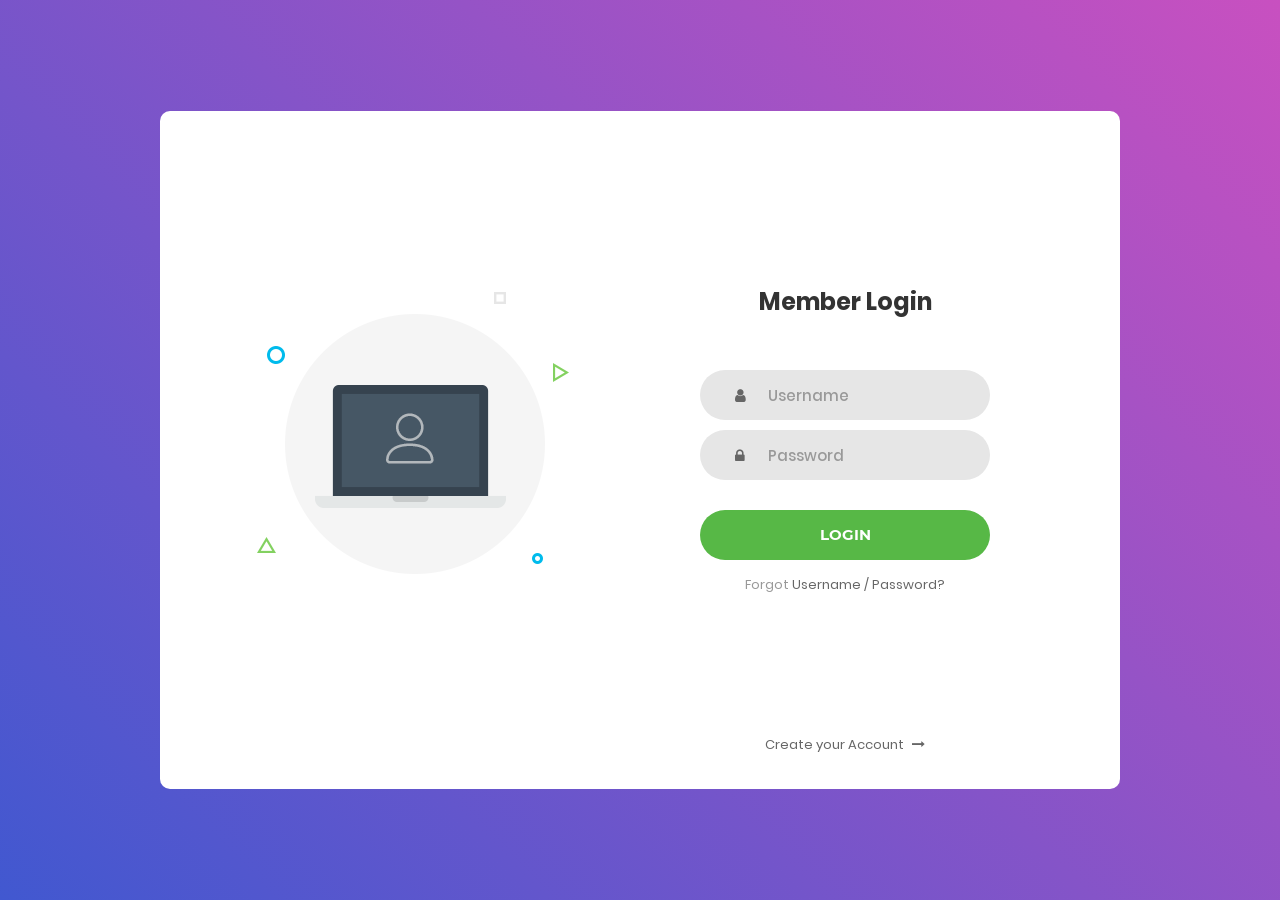
==== login/index.html @ 2779a402 "Update index.html" ====
<!DOCTYPE html>
<html lang="en">
<head>
	<title>Login V1</title>
	<meta charset="UTF-8">
	<meta name="viewport" content="width=device-width, initial-scale=1">
<!--===============================================================================================-->	
	<link rel="icon" type="image/png" href="images/icons/favicon.ico"/>
<!--===============================================================================================-->
	<link rel="stylesheet" type="text/css" href="vendor/bootstrap/css/bootstrap.min.css">
<!--===============================================================================================-->
	<link rel="stylesheet" type="text/css" href="fonts/font-awesome-4.7.0/css/font-awesome.min.css">
<!--===============================================================================================-->
	<link rel="stylesheet" type="text/css" href="vendor/animate/animate.css">
<!--===============================================================================================-->	
	<link rel="stylesheet" type="text/css" href="vendor/css-hamburgers/hamburgers.min.css">
<!--===============================================================================================-->
	<link rel="stylesheet" type="text/css" href="vendor/select2/select2.min.css">
<!--===============================================================================================-->
	<link rel="stylesheet" type="text/css" href="css/util.css">
	<link rel="stylesheet" type="text/css" href="css/main.css">
<!--===============================================================================================-->
</head>
<body>
	
	<div class="limiter">
		<div class="container-login100">
			<div class="wrap-login100">
				<div class="login100-pic js-tilt" data-tilt>
					<img src="images/img-01.png" alt="IMG">
				</div>

				<form class="login100-form validate-form">
					<span class="login100-form-title">
						Member Login
					</span>

					<div class="wrap-input100 validate-input" data-validate = "Username is required">
						<input class="input100" type="text" name="username" placeholder="Username">
						<span class="focus-input100"></span>
						<span class="symbol-input100">
							<i class="fa fa-user" aria-hidden="true"></i>
						</span>
					</div>

					<div class="wrap-input100 validate-input" data-validate = "Password is required">
						<input class="input100" type="password" name="pass" placeholder="Password">
						<span class="focus-input100"></span>
						<span class="symbol-input100">
							<i class="fa fa-lock" aria-hidden="true"></i>
						</span>
					</div>
					
					<div class="container-login100-form-btn">
						<button class="login100-form-btn">
							Login
						</button>
					</div>

					<div class="text-center p-t-12">
						<span class="txt1">
							Forgot
						</span>
						<a class="txt2" href="#">
							Username / Password?
						</a>
					</div>

					<div class="text-center p-t-136">
						<a class="txt2" href="#">
							Create your Account
							<i class="fa fa-long-arrow-right m-l-5" aria-hidden="true"></i>
						</a>
					</div>
				</form>
			</div>
		</div>
	</div>
	
	

	
<!--===============================================================================================-->	
	<script src="vendor/jquery/jquery-3.2.1.min.js"></script>
<!--===============================================================================================-->
	<script src="vendor/bootstrap/js/popper.js"></script>
	<script src="vendor/bootstrap/js/bootstrap.min.js"></script>
<!--===============================================================================================-->
	<script src="vendor/select2/select2.min.js"></script>
<!--===============================================================================================-->
	<script src="vendor/tilt/tilt.jquery.min.js"></script>
	<script >
		$('.js-tilt').tilt({
			scale: 1.1
		})
	</script>
<!--===============================================================================================-->
<script src="js/login.js"></script>
</body>
</html>
---- login/vendor/css-hamburgers/hamburgers.min.css ----
/*!
 * Hamburgers
 * @description Tasty CSS-animated hamburgers
 * @author Jonathan Suh @jonsuh
 * @site https://jonsuh.com/hamburgers
 * @link https://github.com/jonsuh/hamburgers
 */.hamburger{font:inherit;display:inline-block;overflow:visible;margin:0;padding:15px;cursor:pointer;transition-timing-function:linear;transition-duration:.15s;transition-property:opacity,filter;text-transform:none;color:inherit;border:0;background-color:transparent}.hamburger:hover{opacity:.7}.hamburger-box{position:relative;display:inline-block;width:40px;height:24px}.hamburger-inner{top:50%;display:block;margin-top:-2px}.hamburger-inner,.hamburger-inner:after,.hamburger-inner:before{position:absolute;width:40px;height:4px;transition-timing-function:ease;transition-duration:.15s;transition-property:transform;border-radius:4px;background-color:#000}.hamburger-inner:after,.hamburger-inner:before{display:block;content:''}.hamburger-inner:before{top:-10px}.hamburger-inner:after{bottom:-10px}.hamburger--3dx .hamburger-box{perspective:80px}.hamburger--3dx .hamburger-inner{transition:transform .2s cubic-bezier(.645,.045,.355,1),background-color 0s cubic-bezier(.645,.045,.355,1) .1s}.hamburger--3dx .hamburger-inner:after,.hamburger--3dx .hamburger-inner:before{transition:transform 0s cubic-bezier(.645,.045,.355,1) .1s}.hamburger--3dx.is-active .hamburger-inner{transform:rotateY(180deg);background-color:transparent}.hamburger--3dx.is-active .hamburger-inner:before{transform:translate3d(0,10px,0) rotate(45deg)}.hamburger--3dx.is-active .hamburger-inner:after{transform:translate3d(0,-10px,0) rotate(-45deg)}.hamburger--3dx-r .hamburger-box{perspective:80px}.hamburger--3dx-r .hamburger-inner{transition:transform .2s cubic-bezier(.645,.045,.355,1),background-color 0s cubic-bezier(.645,.045,.355,1) .1s}.hamburger--3dx-r .hamburger-inner:after,.hamburger--3dx-r .hamburger-inner:before{transition:transform 0s cubic-bezier(.645,.045,.355,1) .1s}.hamburger--3dx-r.is-active .hamburger-inner{transform:rotateY(-180deg);background-color:transparent}.hamburger--3dx-r.is-active .hamburger-inner:before{transform:translate3d(0,10px,0) rotate(45deg)}.hamburger--3dx-r.is-active .hamburger-inner:after{transform:translate3d(0,-10px,0) rotate(-45deg)}.hamburger--3dy .hamburger-box{perspective:80px}.hamburger--3dy .hamburger-inner{transition:transform .2s cubic-bezier(.645,.045,.355,1),background-color 0s cubic-bezier(.645,.045,.355,1) .1s}.hamburger--3dy .hamburger-inner:after,.hamburger--3dy .hamburger-inner:before{transition:transform 0s cubic-bezier(.645,.045,.355,1) .1s}.hamburger--3dy.is-active .hamburger-inner{transform:rotateX(-180deg);background-color:transparent}.hamburger--3dy.is-active .hamburger-inner:before{transform:translate3d(0,10px,0) rotate(45deg)}.hamburger--3dy.is-active .hamburger-inner:after{transform:translate3d(0,-10px,0) rotate(-45deg)}.hamburger--3dy-r .hamburger-box{perspective:80px}.hamburger--3dy-r .hamburger-inner{transition:transform .2s cubic-bezier(.645,.045,.355,1),background-color 0s cubic-bezier(.645,.045,.355,1) .1s}.hamburger--3dy-r .hamburger-inner:after,.hamburger--3dy-r .hamburger-inner:before{transition:transform 0s cubic-bezier(.645,.045,.355,1) .1s}.hamburger--3dy-r.is-active .hamburger-inner{transform:rotateX(180deg);background-color:transparent}.hamburger--3dy-r.is-active .hamburger-inner:before{transform:translate3d(0,10px,0) rotate(45deg)}.hamburger--3dy-r.is-active .hamburger-inner:after{transform:translate3d(0,-10px,0) rotate(-45deg)}.hamburger--arrow.is-active .hamburger-inner:before{transform:translate3d(-8px,0,0) rotate(-45deg) scaleX(.7)}.hamburger--arrow.is-active .hamburger-inner:after{transform:translate3d(-8px,0,0) rotate(45deg) scaleX(.7)}.hamburger--arrow-r.is-active .hamburger-inner:before{transform:translate3d(8px,0,0) rotate(45deg) scaleX(.7)}.hamburger--arrow-r.is-active .hamburger-inner:after{transform:translate3d(8px,0,0) rotate(-45deg) scaleX(.7)}.hamburger--arrowalt .hamburger-inner:before{transition:top .1s ease .15s,transform .15s cubic-bezier(.165,.84,.44,1)}.hamburger--arrowalt .hamburger-inner:after{transition:bottom .1s ease .15s,transform .15s cubic-bezier(.165,.84,.44,1)}.hamburger--arrowalt.is-active .hamburger-inner:before{top:0;transition:top .1s ease,transform .15s cubic-bezier(.895,.03,.685,.22) .1s;transform:translate3d(-8px,-10px,0) rotate(-45deg) scaleX(.7)}.hamburger--arrowalt.is-active .hamburger-inner:after{bottom:0;transition:bottom .1s ease,transform .15s cubic-bezier(.895,.03,.685,.22) .1s;transform:translate3d(-8px,10px,0) rotate(45deg) scaleX(.7)}.hamburger--arrowalt-r .hamburger-inner:before{transition:top .1s ease .15s,transform .15s cubic-bezier(.165,.84,.44,1)}.hamburger--arrowalt-r .hamburger-inner:after{transition:bottom .1s ease .15s,transform .15s cubic-bezier(.165,.84,.44,1)}.hamburger--arrowalt-r.is-active .hamburger-inner:before{top:0;transition:top .1s ease,transform .15s cubic-bezier(.895,.03,.685,.22) .1s;transform:translate3d(8px,-10px,0) rotate(45deg) scaleX(.7)}.hamburger--arrowalt-r.is-active .hamburger-inner:after{bottom:0;transition:bottom .1s ease,transform .15s cubic-bezier(.895,.03,.685,.22) .1s;transform:translate3d(8px,10px,0) rotate(-45deg) scaleX(.7)}.hamburger--boring .hamburger-inner,.hamburger--boring .hamburger-inner:after,.hamburger--boring .hamburger-inner:before{transition-property:none}.hamburger--boring.is-active .hamburger-inner{transform:rotate(45deg)}.hamburger--boring.is-active .hamburger-inner:before{top:0;opacity:0}.hamburger--boring.is-active .hamburger-inner:after{bottom:0;transform:rotate(-90deg)}.hamburger--collapse .hamburger-inner{top:auto;bottom:0;transition-delay:.15s;transition-timing-function:cubic-bezier(.55,.055,.675,.19);transition-duration:.15s}.hamburger--collapse .hamburger-inner:after{top:-20px;transition:top .3s cubic-bezier(.33333,.66667,.66667,1) .3s,opacity .1s linear}.hamburger--collapse .hamburger-inner:before{transition:top .12s cubic-bezier(.33333,.66667,.66667,1) .3s,transform .15s cubic-bezier(.55,.055,.675,.19)}.hamburger--collapse.is-active .hamburger-inner{transition-delay:.32s;transition-timing-function:cubic-bezier(.215,.61,.355,1);transform:translate3d(0,-10px,0) rotate(-45deg)}.hamburger--collapse.is-active .hamburger-inner:after{top:0;transition:top .3s cubic-bezier(.33333,0,.66667,.33333),opacity .1s linear .27s;opacity:0}.hamburger--collapse.is-active .hamburger-inner:before{top:0;transition:top .12s cubic-bezier(.33333,0,.66667,.33333) .18s,transform .15s cubic-bezier(.215,.61,.355,1) .42s;transform:rotate(-90deg)}.hamburger--collapse-r .hamburger-inner{top:auto;bottom:0;transition-delay:.15s;transition-timing-function:cubic-bezier(.55,.055,.675,.19);transition-duration:.15s}.hamburger--collapse-r .hamburger-inner:after{top:-20px;transition:top .3s cubic-bezier(.33333,.66667,.66667,1) .3s,opacity .1s linear}.hamburger--collapse-r .hamburger-inner:before{transition:top .12s cubic-bezier(.33333,.66667,.66667,1) .3s,transform .15s cubic-bezier(.55,.055,.675,.19)}.hamburger--collapse-r.is-active .hamburger-inner{transition-delay:.32s;transition-timing-function:cubic-bezier(.215,.61,.355,1);transform:translate3d(0,-10px,0) rotate(45deg)}.hamburger--collapse-r.is-active .hamburger-inner:after{top:0;transition:top .3s cubic-bezier(.33333,0,.66667,.33333),opacity .1s linear .27s;opacity:0}.hamburger--collapse-r.is-active .hamburger-inner:before{top:0;transition:top .12s cubic-bezier(.33333,0,.66667,.33333) .18s,transform .15s cubic-bezier(.215,.61,.355,1) .42s;transform:rotate(90deg)}.hamburger--elastic .hamburger-inner{top:2px;transition-timing-function:cubic-bezier(.68,-.55,.265,1.55);transition-duration:.4s}.hamburger--elastic .hamburger-inner:before{top:10px;transition:opacity .15s ease .4s}.hamburger--elastic .hamburger-inner:after{top:20px;transition:transform .4s cubic-bezier(.68,-.55,.265,1.55)}.hamburger--elastic.is-active .hamburger-inner{transition-delay:.1s;transform:translate3d(0,10px,0) rotate(135deg)}.hamburger--elastic.is-active .hamburger-inner:before{transition-delay:0s;opacity:0}.hamburger--elastic.is-active .hamburger-inner:after{transition-delay:.1s;transform:translate3d(0,-20px,0) rotate(-270deg)}.hamburger--elastic-r .hamburger-inner{top:2px;transition-timing-function:cubic-bezier(.68,-.55,.265,1.55);transition-duration:.4s}.hamburger--elastic-r .hamburger-inner:before{top:10px;transition:opacity .15s ease .4s}.hamburger--elastic-r .hamburger-inner:after{top:20px;transition:transform .4s cubic-bezier(.68,-.55,.265,1.55)}.hamburger--elastic-r.is-active .hamburger-inner{transition-delay:.1s;transform:translate3d(0,10px,0) rotate(-135deg)}.hamburger--elastic-r.is-active .hamburger-inner:before{transition-delay:0s;opacity:0}.hamburger--elastic-r.is-active .hamburger-inner:after{transition-delay:.1s;transform:translate3d(0,-20px,0) rotate(270deg)}.hamburger--emphatic{overflow:hidden}.hamburger--emphatic .hamburger-inner{transition:background-color .2s ease-in .25s}.hamburger--emphatic .hamburger-inner:before{left:0;transition:transform .2s cubic-bezier(.6,.04,.98,.335),top .05s linear .2s,left .2s ease-in .25s}.hamburger--emphatic .hamburger-inner:after{top:10px;right:0;transition:transform .2s cubic-bezier(.6,.04,.98,.335),top .05s linear .2s,right .2s ease-in .25s}.hamburger--emphatic.is-active .hamburger-inner{transition-delay:0s;transition-timing-function:ease-out;background-color:transparent}.hamburger--emphatic.is-active .hamburger-inner:before{top:-80px;left:-80px;transition:left .2s ease-out,top .05s linear .2s,transform .2s cubic-bezier(.075,.82,.165,1) .25s;transform:translate3d(80px,80px,0) rotate(45deg)}.hamburger--emphatic.is-active .hamburger-inner:after{top:-80px;right:-80px;transition:right .2s ease-out,top .05s linear .2s,transform .2s cubic-bezier(.075,.82,.165,1) .25s;transform:translate3d(-80px,80px,0) rotate(-45deg)}.hamburger--emphatic-r{overflow:hidden}.hamburger--emphatic-r .hamburger-inner{transition:background-color .2s ease-in .25s}.hamburger--emphatic-r .hamburger-inner:before{left:0;transition:transform .2s cubic-bezier(.6,.04,.98,.335),top .05s linear .2s,left .2s ease-in .25s}.hamburger--emphatic-r .hamburger-inner:after{top:10px;right:0;transition:transform .2s cubic-bezier(.6,.04,.98,.335),top .05s linear .2s,right .2s ease-in .25s}.hamburger--emphatic-r.is-active .hamburger-inner{transition-delay:0s;transition-timing-function:ease-out;background-color:transparent}.hamburger--emphatic-r.is-active .hamburger-inner:before{top:80px;left:-80px;transition:left .2s ease-out,top .05s linear .2s,transform .2s cubic-bezier(.075,.82,.165,1) .25s;transform:translate3d(80px,-80px,0) rotate(-45deg)}.hamburger--emphatic-r.is-active .hamburger-inner:after{top:80px;right:-80px;transition:right .2s ease-out,top .05s linear .2s,transform .2s cubic-bezier(.075,.82,.165,1) .25s;transform:translate3d(-80px,-80px,0) rotate(45deg)}.hamburger--slider .hamburger-inner{top:2px}.hamburger--slider .hamburger-inner:before{top:10px;transition-timing-function:ease;transition-duration:.2s;transition-property:transform,opacity}.hamburger--slider .hamburger-inner:after{top:20px}.hamburger--slider.is-active .hamburger-inner{transform:translate3d(0,10px,0) rotate(45deg)}.hamburger--slider.is-active .hamburger-inner:before{transform:rotate(-45deg) translate3d(-5.71429px,-6px,0);opacity:0}.hamburger--slider.is-active .hamburger-inner:after{transform:translate3d(0,-20px,0) rotate(-90deg)}.hamburger--slider-r .hamburger-inner{top:2px}.hamburger--slider-r .hamburger-inner:before{top:10px;transition-timing-function:ease;transition-duration:.2s;transition-property:transform,opacity}.hamburger--slider-r .hamburger-inner:after{top:20px}.hamburger--slider-r.is-active .hamburger-inner{transform:translate3d(0,10px,0) rotate(-45deg)}.hamburger--slider-r.is-active .hamburger-inner:before{transform:rotate(45deg) translate3d(5.71429px,-6px,0);opacity:0}.hamburger--slider-r.is-active .hamburger-inner:after{transform:translate3d(0,-20px,0) rotate(90deg)}.hamburger--spring .hamburger-inner{top:2px;transition:background-color 0s linear .15s}.hamburger--spring .hamburger-inner:before{top:10px;transition:top .12s cubic-bezier(.33333,.66667,.66667,1) .3s,transform .15s cubic-bezier(.55,.055,.675,.19)}.hamburger--spring .hamburger-inner:after{top:20px;transition:top .3s cubic-bezier(.33333,.66667,.66667,1) .3s,transform .15s cubic-bezier(.55,.055,.675,.19)}.hamburger--spring.is-active .hamburger-inner{transition-delay:.32s;background-color:transparent}.hamburger--spring.is-active .hamburger-inner:before{top:0;transition:top .12s cubic-bezier(.33333,0,.66667,.33333) .18s,transform .15s cubic-bezier(.215,.61,.355,1) .32s;transform:translate3d(0,10px,0) rotate(45deg)}.hamburger--spring.is-active .hamburger-inner:after{top:0;transition:top .3s cubic-bezier(.33333,0,.66667,.33333),transform .15s cubic-bezier(.215,.61,.355,1) .32s;transform:translate3d(0,10px,0) rotate(-45deg)}.hamburger--spring-r .hamburger-inner{top:auto;bottom:0;transition-delay:0s;transition-timing-function:cubic-bezier(.55,.055,.675,.19);transition-duration:.15s}.hamburger--spring-r .hamburger-inner:after{top:-20px;transition:top .3s cubic-bezier(.33333,.66667,.66667,1) .3s,opacity 0s linear}.hamburger--spring-r .hamburger-inner:before{transition:top .12s cubic-bezier(.33333,.66667,.66667,1) .3s,transform .15s cubic-bezier(.55,.055,.675,.19)}.hamburger--spring-r.is-active .hamburger-inner{transition-delay:.32s;transition-timing-function:cubic-bezier(.215,.61,.355,1);transform:translate3d(0,-10px,0) rotate(-45deg)}.hamburger--spring-r.is-active .hamburger-inner:after{top:0;transition:top .3s cubic-bezier(.33333,0,.66667,.33333),opacity 0s linear .32s;opacity:0}.hamburger--spring-r.is-active .hamburger-inner:before{top:0;transition:top .12s cubic-bezier(.33333,0,.66667,.33333) .18s,transform .15s cubic-bezier(.215,.61,.355,1) .32s;transform:rotate(90deg)}.hamburger--stand .hamburger-inner{transition:transform .1s cubic-bezier(.55,.055,.675,.19) .22s,background-color 0s linear .1s}.hamburger--stand .hamburger-inner:before{transition:top .1s ease-in .1s,transform .1s cubic-bezier(.55,.055,.675,.19) 0s}.hamburger--stand .hamburger-inner:after{transition:bottom .1s ease-in .1s,transform .1s cubic-bezier(.55,.055,.675,.19) 0s}.hamburger--stand.is-active .hamburger-inner{transition:transform .1s cubic-bezier(.215,.61,.355,1) 0s,background-color 0s linear .22s;transform:rotate(90deg);background-color:transparent}.hamburger--stand.is-active .hamburger-inner:before{top:0;transition:top .1s ease-out .12s,transform .1s cubic-bezier(.215,.61,.355,1) .22s;transform:rotate(-45deg)}.hamburger--stand.is-active .hamburger-inner:after{bottom:0;transition:bottom .1s ease-out .12s,transform .1s cubic-bezier(.215,.61,.355,1) .22s;transform:rotate(45deg)}.hamburger--stand-r .hamburger-inner{transition:transform .1s cubic-bezier(.55,.055,.675,.19) .22s,background-color 0s linear .1s}.hamburger--stand-r .hamburger-inner:before{transition:top .1s ease-in .1s,transform .1s cubic-bezier(.55,.055,.675,.19) 0s}.hamburger--stand-r .hamburger-inner:after{transition:bottom .1s ease-in .1s,transform .1s cubic-bezier(.55,.055,.675,.19) 0s}.hamburger--stand-r.is-active .hamburger-inner{transition:transform .1s cubic-bezier(.215,.61,.355,1) 0s,background-color 0s linear .22s;transform:rotate(-90deg);background-color:transparent}.hamburger--stand-r.is-active .hamburger-inner:before{top:0;transition:top .1s ease-out .12s,transform .1s cubic-bezier(.215,.61,.355,1) .22s;transform:rotate(-45deg)}.hamburger--stand-r.is-active .hamburger-inner:after{bottom:0;transition:bottom .1s ease-out .12s,transform .1s cubic-bezier(.215,.61,.355,1) .22s;transform:rotate(45deg)}.hamburger--spin .hamburger-inner{transition-timing-function:cubic-bezier(.55,.055,.675,.19);transition-duration:.3s}.hamburger--spin .hamburger-inner:before{transition:top .1s ease-in .34s,opacity .1s ease-in}.hamburger--spin .hamburger-inner:after{transition:bottom .1s ease-in .34s,transform .3s cubic-bezier(.55,.055,.675,.19)}.hamburger--spin.is-active .hamburger-inner{transition-delay:.14s;transition-timing-function:cubic-bezier(.215,.61,.355,1);transform:rotate(225deg)}.hamburger--spin.is-active .hamburger-inner:before{top:0;transition:top .1s ease-out,opacity .1s ease-out .14s;opacity:0}.hamburger--spin.is-active .hamburger-inner:after{bottom:0;transition:bottom .1s ease-out,transform .3s cubic-bezier(.215,.61,.355,1) .14s;transform:rotate(-90deg)}.hamburger--spin-r .hamburger-inner{transition-timing-function:cubic-bezier(.55,.055,.675,.19);transition-duration:.3s}.hamburger--spin-r .hamburger-inner:before{transition:top .1s ease-in .34s,opacity .1s ease-in}.hamburger--spin-r .hamburger-inner:after{transition:bottom .1s ease-in .34s,transform .3s cubic-bezier(.55,.055,.675,.19)}.hamburger--spin-r.is-active .hamburger-inner{transition-delay:.14s;transition-timing-function:cubic-bezier(.215,.61,.355,1);transform:rotate(-225deg)}.hamburger--spin-r.is-active .hamburger-inner:before{top:0;transition:top .1s ease-out,opacity .1s ease-out .14s;opacity:0}.hamburger--spin-r.is-active .hamburger-inner:after{bottom:0;transition:bottom .1s ease-out,transform .3s cubic-bezier(.215,.61,.355,1) .14s;transform:rotate(90deg)}.hamburger--squeeze .hamburger-inner{transition-timing-function:cubic-bezier(.55,.055,.675,.19);transition-duration:.1s}.hamburger--squeeze .hamburger-inner:before{transition:top .1s ease .14s,opacity .1s ease}.hamburger--squeeze .hamburger-inner:after{transition:bottom .1s ease .14s,transform .1s cubic-bezier(.55,.055,.675,.19)}.hamburger--squeeze.is-active .hamburger-inner{transition-delay:.14s;transition-timing-function:cubic-bezier(.215,.61,.355,1);transform:rotate(45deg)}.hamburger--squeeze.is-active .hamburger-inner:before{top:0;transition:top .1s ease,opacity .1s ease .14s;opacity:0}.hamburger--squeeze.is-active .hamburger-inner:after{bottom:0;transition:bottom .1s ease,transform .1s cubic-bezier(.215,.61,.355,1) .14s;transform:rotate(-90deg)}.hamburger--vortex .hamburger-inner{transition-timing-function:cubic-bezier(.19,1,.22,1);transition-duration:.3s}.hamburger--vortex .hamburger-inner:after,.hamburger--vortex .hamburger-inner:before{transition-delay:.1s;transition-timing-function:linear;transition-duration:0s}.hamburger--vortex .hamburger-inner:before{transition-property:top,opacity}.hamburger--vortex .hamburger-inner:after{transition-property:bottom,transform}.hamburger--vortex.is-active .hamburger-inner{transition-timing-function:cubic-bezier(.19,1,.22,1);transform:rotate(765deg)}.hamburger--vortex.is-active .hamburger-inner:after,.hamburger--vortex.is-active .hamburger-inner:before{transition-delay:0s}.hamburger--vortex.is-active .hamburger-inner:before{top:0;opacity:0}.hamburger--vortex.is-active .hamburger-inner:after{bottom:0;transform:rotate(90deg)}.hamburger--vortex-r .hamburger-inner{transition-timing-function:cubic-bezier(.19,1,.22,1);transition-duration:.3s}.hamburger--vortex-r .hamburger-inner:after,.hamburger--vortex-r .hamburger-inner:before{transition-delay:.1s;transition-timing-function:linear;transition-duration:0s}.hamburger--vortex-r .hamburger-inner:before{transition-property:top,opacity}.hamburger--vortex-r .hamburger-inner:after{transition-property:bottom,transform}.hamburger--vortex-r.is-active .hamburger-inner{transition-timing-function:cubic-bezier(.19,1,.22,1);transform:rotate(-765deg)}.hamburger--vortex-r.is-active .hamburger-inner:after,.hamburger--vortex-r.is-active .hamburger-inner:before{transition-delay:0s}.hamburger--vortex-r.is-active .hamburger-inner:before{top:0;opacity:0}.hamburger--vortex-r.is-active .hamburger-inner:after{bottom:0;transform:rotate(-90deg)}
---- login/css/util.css ----
/*[ FONT SIZE ]
///////////////////////////////////////////////////////////
*/
.fs-1 {font-size: 1px;}
.fs-2 {font-size: 2px;}
.fs-3 {font-size: 3px;}
.fs-4 {font-size: 4px;}
.fs-5 {font-size: 5px;}
.fs-6 {font-size: 6px;}
.fs-7 {font-size: 7px;}
.fs-8 {font-size: 8px;}
.fs-9 {font-size: 9px;}
.fs-10 {font-size: 10px;}
.fs-11 {font-size: 11px;}
.fs-12 {font-size: 12px;}
.fs-13 {font-size: 13px;}
.fs-14 {font-size: 14px;}
.fs-15 {font-size: 15px;}
.fs-16 {font-size: 16px;}
.fs-17 {font-size: 17px;}
.fs-18 {font-size: 18px;}
.fs-19 {font-size: 19px;}
.fs-20 {font-size: 20px;}
.fs-21 {font-size: 21px;}
.fs-22 {font-size: 22px;}
.fs-23 {font-size: 23px;}
.fs-24 {font-size: 24px;}
.fs-25 {font-size: 25px;}
.fs-26 {font-size: 26px;}
.fs-27 {font-size: 27px;}
.fs-28 {font-size: 28px;}
.fs-29 {font-size: 29px;}
.fs-30 {font-size: 30px;}
.fs-31 {font-size: 31px;}
.fs-32 {font-size: 32px;}
.fs-33 {font-size: 33px;}
.fs-34 {font-size: 34px;}
.fs-35 {font-size: 35px;}
.fs-36 {font-size: 36px;}
.fs-37 {font-size: 37px;}
.fs-38 {font-size: 38px;}
.fs-39 {font-size: 39px;}
.fs-40 {font-size: 40px;}
.fs-41 {font-size: 41px;}
.fs-42 {font-size: 42px;}
.fs-43 {font-size: 43px;}
.fs-44 {font-size: 44px;}
.fs-45 {font-size: 45px;}
.fs-46 {font-size: 46px;}
.fs-47 {font-size: 47px;}
.fs-48 {font-size: 48px;}
.fs-49 {font-size: 49px;}
.fs-50 {font-size: 50px;}
.fs-51 {font-size: 51px;}
.fs-52 {font-size: 52px;}
.fs-53 {font-size: 53px;}
.fs-54 {font-size: 54px;}
.fs-55 {font-size: 55px;}
.fs-56 {font-size: 56px;}
.fs-57 {font-size: 57px;}
.fs-58 {font-size: 58px;}
.fs-59 {font-size: 59px;}
.fs-60 {font-size: 60px;}
.fs-61 {font-size: 61px;}
.fs-62 {font-size: 62px;}
.fs-63 {font-size: 63px;}
.fs-64 {font-size: 64px;}
.fs-65 {font-size: 65px;}
.fs-66 {font-size: 66px;}
.fs-67 {font-size: 67px;}
.fs-68 {font-size: 68px;}
.fs-69 {font-size: 69px;}
.fs-70 {font-size: 70px;}
.fs-71 {font-size: 71px;}
.fs-72 {font-size: 72px;}
.fs-73 {font-size: 73px;}
.fs-74 {font-size: 74px;}
.fs-75 {font-size: 75px;}
.fs-76 {font-size: 76px;}
.fs-77 {font-size: 77px;}
.fs-78 {font-size: 78px;}
.fs-79 {font-size: 79px;}
.fs-80 {font-size: 80px;}
.fs-81 {font-size: 81px;}
.fs-82 {font-size: 82px;}
.fs-83 {font-size: 83px;}
.fs-84 {font-size: 84px;}
.fs-85 {font-size: 85px;}
.fs-86 {font-size: 86px;}
.fs-87 {font-size: 87px;}
.fs-88 {font-size: 88px;}
.fs-89 {font-size: 89px;}
.fs-90 {font-size: 90px;}
.fs-91 {font-size: 91px;}
.fs-92 {font-size: 92px;}
.fs-93 {font-size: 93px;}
.fs-94 {font-size: 94px;}
.fs-95 {font-size: 95px;}
.fs-96 {font-size: 96px;}
.fs-97 {font-size: 97px;}
.fs-98 {font-size: 98px;}
.fs-99 {font-size: 99px;}
.fs-100 {font-size: 100px;}
.fs-101 {font-size: 101px;}
.fs-102 {font-size: 102px;}
.fs-103 {font-size: 103px;}
.fs-104 {font-size: 104px;}
.fs-105 {font-size: 105px;}
.fs-106 {font-size: 106px;}
.fs-107 {font-size: 107px;}
.fs-108 {font-size: 108px;}
.fs-109 {font-size: 109px;}
.fs-110 {font-size: 110px;}
.fs-111 {font-size: 111px;}
.fs-112 {font-size: 112px;}
.fs-113 {font-size: 113px;}
.fs-114 {font-size: 114px;}
.fs-115 {font-size: 115px;}
.fs-116 {font-size: 116px;}
.fs-117 {font-size: 117px;}
.fs-118 {font-size: 118px;}
.fs-119 {font-size: 119px;}
.fs-120 {font-size: 120px;}
.fs-121 {font-size: 121px;}
.fs-122 {font-size: 122px;}
.fs-123 {font-size: 123px;}
.fs-124 {font-size: 124px;}
.fs-125 {font-size: 125px;}
.fs-126 {font-size: 126px;}
.fs-127 {font-size: 127px;}
.fs-128 {font-size: 128px;}
.fs-129 {font-size: 129px;}
.fs-130 {font-size: 130px;}
.fs-131 {font-size: 131px;}
.fs-132 {font-size: 132px;}
.fs-133 {font-size: 133px;}
.fs-134 {font-size: 134px;}
.fs-135 {font-size: 135px;}
.fs-136 {font-size: 136px;}
.fs-137 {font-size: 137px;}
.fs-138 {font-size: 138px;}
.fs-139 {font-size: 139px;}
.fs-140 {font-size: 140px;}
.fs-141 {font-size: 141px;}
.fs-142 {font-size: 142px;}
.fs-143 {font-size: 143px;}
.fs-144 {font-size: 144px;}
.fs-145 {font-size: 145px;}
.fs-146 {font-size: 146px;}
.fs-147 {font-size: 147px;}
.fs-148 {font-size: 148px;}
.fs-149 {font-size: 149px;}
.fs-150 {font-size: 150px;}
.fs-151 {font-size: 151px;}
.fs-152 {font-size: 152px;}
.fs-153 {font-size: 153px;}
.fs-154 {font-size: 154px;}
.fs-155 {font-size: 155px;}
.fs-156 {font-size: 156px;}
.fs-157 {font-size: 157px;}
.fs-158 {font-size: 158px;}
.fs-159 {font-size: 159px;}
.fs-160 {font-size: 160px;}
.fs-161 {font-size: 161px;}
.fs-162 {font-size: 162px;}
.fs-163 {font-size: 163px;}
.fs-164 {font-size: 164px;}
.fs-165 {font-size: 165px;}
.fs-166 {font-size: 166px;}
.fs-167 {font-size: 167px;}
.fs-168 {font-size: 168px;}
.fs-169 {font-size: 169px;}
.fs-170 {font-size: 170px;}
.fs-171 {font-size: 171px;}
.fs-172 {font-size: 172px;}
.fs-173 {font-size: 173px;}
.fs-174 {font-size: 174px;}
.fs-175 {font-size: 175px;}
.fs-176 {font-size: 176px;}
.fs-177 {font-size: 177px;}
.fs-178 {font-size: 178px;}
.fs-179 {font-size: 179px;}
.fs-180 {font-size: 180px;}
.fs-181 {font-size: 181px;}
.fs-182 {font-size: 182px;}
.fs-183 {font-size: 183px;}
.fs-184 {font-size: 184px;}
.fs-185 {font-size: 185px;}
.fs-186 {font-size: 186px;}
.fs-187 {font-size: 187px;}
.fs-188 {font-size: 188px;}
.fs-189 {font-size: 189px;}
.fs-190 {font-size: 190px;}
.fs-191 {font-size: 191px;}
.fs-192 {font-size: 192px;}
.fs-193 {font-size: 193px;}
.fs-194 {font-size: 194px;}
.fs-195 {font-size: 195px;}
.fs-196 {font-size: 196px;}
.fs-197 {font-size: 197px;}
.fs-198 {font-size: 198px;}
.fs-199 {font-size: 199px;}
.fs-200 {font-size: 200px;}

/*[ PADDING ]
///////////////////////////////////////////////////////////
*/
.p-t-0 {padding-top: 0px;}
.p-t-1 {padding-top: 1px;}
.p-t-2 {padding-top: 2px;}
.p-t-3 {padding-top: 3px;}
.p-t-4 {padding-top: 4px;}
.p-t-5 {padding-top: 5px;}
.p-t-6 {padding-top: 6px;}
.p-t-7 {padding-top: 7px;}
.p-t-8 {padding-top: 8px;}
.p-t-9 {padding-top: 9px;}
.p-t-10 {padding-top: 10px;}
.p-t-11 {padding-top: 11px;}
.p-t-12 {padding-top: 12px;}
.p-t-13 {padding-top: 13px;}
.p-t-14 {padding-top: 14px;}
.p-t-15 {padding-top: 15px;}
.p-t-16 {padding-top: 16px;}
.p-t-17 {padding-top: 17px;}
.p-t-18 {padding-top: 18px;}
.p-t-19 {padding-top: 19px;}
.p-t-20 {padding-top: 20px;}
.p-t-21 {padding-top: 21px;}
.p-t-22 {padding-top: 22px;}
.p-t-23 {padding-top: 23px;}
.p-t-24 {padding-top: 24px;}
.p-t-25 {padding-top: 25px;}
.p-t-26 {padding-top: 26px;}
.p-t-27 {padding-top: 27px;}
.p-t-28 {padding-top: 28px;}
.p-t-29 {padding-top: 29px;}
.p-t-30 {padding-top: 30px;}
.p-t-31 {padding-top: 31px;}
.p-t-32 {padding-top: 32px;}
.p-t-33 {padding-top: 33px;}
.p-t-34 {padding-top: 34px;}
.p-t-35 {padding-top: 35px;}
.p-t-36 {padding-top: 36px;}
.p-t-37 {padding-top: 37px;}
.p-t-38 {padding-top: 38px;}
.p-t-39 {padding-top: 39px;}
.p-t-40 {padding-top: 40px;}
.p-t-41 {padding-top: 41px;}
.p-t-42 {padding-top: 42px;}
.p-t-43 {padding-top: 43px;}
.p-t-44 {padding-top: 44px;}
.p-t-45 {padding-top: 45px;}
.p-t-46 {padding-top: 46px;}
.p-t-47 {padding-top: 47px;}
.p-t-48 {padding-top: 48px;}
.p-t-49 {padding-top: 49px;}
.p-t-50 {padding-top: 50px;}
.p-t-51 {padding-top: 51px;}
.p-t-52 {padding-top: 52px;}
.p-t-53 {padding-top: 53px;}
.p-t-54 {padding-top: 54px;}
.p-t-55 {padding-top: 55px;}
.p-t-56 {padding-top: 56px;}
.p-t-57 {padding-top: 57px;}
.p-t-58 {padding-top: 58px;}
.p-t-59 {padding-top: 59px;}
.p-t-60 {padding-top: 60px;}
.p-t-61 {padding-top: 61px;}
.p-t-62 {padding-top: 62px;}
.p-t-63 {padding-top: 63px;}
.p-t-64 {padding-top: 64px;}
.p-t-65 {padding-top: 65px;}
.p-t-66 {padding-top: 66px;}
.p-t-67 {padding-top: 67px;}
.p-t-68 {padding-top: 68px;}
.p-t-69 {padding-top: 69px;}
.p-t-70 {padding-top: 70px;}
.p-t-71 {padding-top: 71px;}
.p-t-72 {padding-top: 72px;}
.p-t-73 {padding-top: 73px;}
.p-t-74 {padding-top: 74px;}
.p-t-75 {padding-top: 75px;}
.p-t-76 {padding-top: 76px;}
.p-t-77 {padding-top: 77px;}
.p-t-78 {padding-top: 78px;}
.p-t-79 {padding-top: 79px;}
.p-t-80 {padding-top: 80px;}
.p-t-81 {padding-top: 81px;}
.p-t-82 {padding-top: 82px;}
.p-t-83 {padding-top: 83px;}
.p-t-84 {padding-top: 84px;}
.p-t-85 {padding-top: 85px;}
.p-t-86 {padding-top: 86px;}
.p-t-87 {padding-top: 87px;}
.p-t-88 {padding-top: 88px;}
.p-t-89 {padding-top: 89px;}
.p-t-90 {padding-top: 90px;}
.p-t-91 {padding-top: 91px;}
.p-t-92 {padding-top: 92px;}
.p-t-93 {padding-top: 93px;}
.p-t-94 {padding-top: 94px;}
.p-t-95 {padding-top: 95px;}
.p-t-96 {padding-top: 96px;}
.p-t-97 {padding-top: 97px;}
.p-t-98 {padding-top: 98px;}
.p-t-99 {padding-top: 99px;}
.p-t-100 {padding-top: 100px;}
.p-t-101 {padding-top: 101px;}
.p-t-102 {padding-top: 102px;}
.p-t-103 {padding-top: 103px;}
.p-t-104 {padding-top: 104px;}
.p-t-105 {padding-top: 105px;}
.p-t-106 {padding-top: 106px;}
.p-t-107 {padding-top: 107px;}
.p-t-108 {padding-top: 108px;}
.p-t-109 {padding-top: 109px;}
.p-t-110 {padding-top: 110px;}
.p-t-111 {padding-top: 111px;}
.p-t-112 {padding-top: 112px;}
.p-t-113 {padding-top: 113px;}
.p-t-114 {padding-top: 114px;}
.p-t-115 {padding-top: 115px;}
.p-t-116 {padding-top: 116px;}
.p-t-117 {padding-top: 117px;}
.p-t-118 {padding-top: 118px;}
.p-t-119 {padding-top: 119px;}
.p-t-120 {padding-top: 120px;}
.p-t-121 {padding-top: 121px;}
.p-t-122 {padding-top: 122px;}
.p-t-123 {padding-top: 123px;}
.p-t-124 {padding-top: 124px;}
.p-t-125 {padding-top: 125px;}
.p-t-126 {padding-top: 126px;}
.p-t-127 {padding-top: 127px;}
.p-t-128 {padding-top: 128px;}
.p-t-129 {padding-top: 129px;}
.p-t-130 {padding-top: 130px;}
.p-t-131 {padding-top: 131px;}
.p-t-132 {padding-top: 132px;}
.p-t-133 {padding-top: 133px;}
.p-t-134 {padding-top: 134px;}
.p-t-135 {padding-top: 135px;}
.p-t-136 {padding-top: 136px;}
.p-t-137 {padding-top: 137px;}
.p-t-138 {padding-top: 138px;}
.p-t-139 {padding-top: 139px;}
.p-t-140 {padding-top: 140px;}
.p-t-141 {padding-top: 141px;}
.p-t-142 {padding-top: 142px;}
.p-t-143 {padding-top: 143px;}
.p-t-144 {padding-top: 144px;}
.p-t-145 {padding-top: 145px;}
.p-t-146 {padding-top: 146px;}
.p-t-147 {padding-top: 147px;}
.p-t-148 {padding-top: 148px;}
.p-t-149 {padding-top: 149px;}
.p-t-150 {padding-top: 150px;}
.p-t-151 {padding-top: 151px;}
.p-t-152 {padding-top: 152px;}
.p-t-153 {padding-top: 153px;}
.p-t-154 {padding-top: 154px;}
.p-t-155 {padding-top: 155px;}
.p-t-156 {padding-top: 156px;}
.p-t-157 {padding-top: 157px;}
.p-t-158 {padding-top: 158px;}
.p-t-159 {padding-top: 159px;}
.p-t-160 {padding-top: 160px;}
.p-t-161 {padding-top: 161px;}
.p-t-162 {padding-top: 162px;}
.p-t-163 {padding-top: 163px;}
.p-t-164 {padding-top: 164px;}
.p-t-165 {padding-top: 165px;}
.p-t-166 {padding-top: 166px;}
.p-t-167 {padding-top: 167px;}
.p-t-168 {padding-top: 168px;}
.p-t-169 {padding-top: 169px;}
.p-t-170 {padding-top: 170px;}
.p-t-171 {padding-top: 171px;}
.p-t-172 {padding-top: 172px;}
.p-t-173 {padding-top: 173px;}
.p-t-174 {padding-top: 174px;}
.p-t-175 {padding-top: 175px;}
.p-t-176 {padding-top: 176px;}
.p-t-177 {padding-top: 177px;}
.p-t-178 {padding-top: 178px;}
.p-t-179 {padding-top: 179px;}
.p-t-180 {padding-top: 180px;}
.p-t-181 {padding-top: 181px;}
.p-t-182 {padding-top: 182px;}
.p-t-183 {padding-top: 183px;}
.p-t-184 {padding-top: 184px;}
.p-t-185 {padding-top: 185px;}
.p-t-186 {padding-top: 186px;}
.p-t-187 {padding-top: 187px;}
.p-t-188 {padding-top: 188px;}
.p-t-189 {padding-top: 189px;}
.p-t-190 {padding-top: 190px;}
.p-t-191 {padding-top: 191px;}
.p-t-192 {padding-top: 192px;}
.p-t-193 {padding-top: 193px;}
.p-t-194 {padding-top: 194px;}
.p-t-195 {padding-top: 195px;}
.p-t-196 {padding-top: 196px;}
.p-t-197 {padding-top: 197px;}
.p-t-198 {padding-top: 198px;}
.p-t-199 {padding-top: 199px;}
.p-t-200 {padding-top: 200px;}
.p-t-201 {padding-top: 201px;}
.p-t-202 {padding-top: 202px;}
.p-t-203 {padding-top: 203px;}
.p-t-204 {padding-top: 204px;}
.p-t-205 {padding-top: 205px;}
.p-t-206 {padding-top: 206px;}
.p-t-207 {padding-top: 207px;}
.p-t-208 {padding-top: 208px;}
.p-t-209 {padding-top: 209px;}
.p-t-210 {padding-top: 210px;}
.p-t-211 {padding-top: 211px;}
.p-t-212 {padding-top: 212px;}
.p-t-213 {padding-top: 213px;}
.p-t-214 {padding-top: 214px;}
.p-t-215 {padding-top: 215px;}
.p-t-216 {padding-top: 216px;}
.p-t-217 {padding-top: 217px;}
.p-t-218 {padding-top: 218px;}
.p-t-219 {padding-top: 219px;}
.p-t-220 {padding-top: 220px;}
.p-t-221 {padding-top: 221px;}
.p-t-222 {padding-top: 222px;}
.p-t-223 {padding-top: 223px;}
.p-t-224 {padding-top: 224px;}
.p-t-225 {padding-top: 225px;}
.p-t-226 {padding-top: 226px;}
.p-t-227 {padding-top: 227px;}
.p-t-228 {padding-top: 228px;}
.p-t-229 {padding-top: 229px;}
.p-t-230 {padding-top: 230px;}
.p-t-231 {padding-top: 231px;}
.p-t-232 {padding-top: 232px;}
.p-t-233 {padding-top: 233px;}
.p-t-234 {padding-top: 234px;}
.p-t-235 {padding-top: 235px;}
.p-t-236 {padding-top: 236px;}
.p-t-237 {padding-top: 237px;}
.p-t-238 {padding-top: 238px;}
.p-t-239 {padding-top: 239px;}
.p-t-240 {padding-top: 240px;}
.p-t-241 {padding-top: 241px;}
.p-t-242 {padding-top: 242px;}
.p-t-243 {padding-top: 243px;}
.p-t-244 {padding-top: 244px;}
.p-t-245 {padding-top: 245px;}
.p-t-246 {padding-top: 246px;}
.p-t-247 {padding-top: 247px;}
.p-t-248 {padding-top: 248px;}
.p-t-249 {padding-top: 249px;}
.p-t-250 {padding-top: 250px;}
.p-b-0 {padding-bottom: 0px;}
.p-b-1 {padding-bottom: 1px;}
.p-b-2 {padding-bottom: 2px;}
.p-b-3 {padding-bottom: 3px;}
.p-b-4 {padding-bottom: 4px;}
.p-b-5 {padding-bottom: 5px;}
.p-b-6 {padding-bottom: 6px;}
.p-b-7 {padding-bottom: 7px;}
.p-b-8 {padding-bottom: 8px;}
.p-b-9 {padding-bottom: 9px;}
.p-b-10 {padding-bottom: 10px;}
.p-b-11 {padding-bottom: 11px;}
.p-b-12 {padding-bottom: 12px;}
.p-b-13 {padding-bottom: 13px;}
.p-b-14 {padding-bottom: 14px;}
.p-b-15 {padding-bottom: 15px;}
.p-b-16 {padding-bottom: 16px;}
.p-b-17 {padding-bottom: 17px;}
.p-b-18 {padding-bottom: 18px;}
.p-b-19 {padding-bottom: 19px;}
.p-b-20 {padding-bottom: 20px;}
.p-b-21 {padding-bottom: 21px;}
.p-b-22 {padding-bottom: 22px;}
.p-b-23 {padding-bottom: 23px;}
.p-b-24 {padding-bottom: 24px;}
.p-b-25 {padding-bottom: 25px;}
.p-b-26 {padding-bottom: 26px;}
.p-b-27 {padding-bottom: 27px;}
.p-b-28 {padding-bottom: 28px;}
.p-b-29 {padding-bottom: 29px;}
.p-b-30 {padding-bottom: 30px;}
.p-b-31 {padding-bottom: 31px;}
.p-b-32 {padding-bottom: 32px;}
.p-b-33 {padding-bottom: 33px;}
.p-b-34 {padding-bottom: 34px;}
.p-b-35 {padding-bottom: 35px;}
.p-b-36 {padding-bottom: 36px;}
.p-b-37 {padding-bottom: 37px;}
.p-b-38 {padding-bottom: 38px;}
.p-b-39 {padding-bottom: 39px;}
.p-b-40 {padding-bottom: 40px;}
.p-b-41 {padding-bottom: 41px;}
.p-b-42 {padding-bottom: 42px;}
.p-b-43 {padding-bottom: 43px;}
.p-b-44 {padding-bottom: 44px;}
.p-b-45 {padding-bottom: 45px;}
.p-b-46 {padding-bottom: 46px;}
.p-b-47 {padding-bottom: 47px;}
.p-b-48 {padding-bottom: 48px;}
.p-b-49 {padding-bottom: 49px;}
.p-b-50 {padding-bottom: 50px;}
.p-b-51 {padding-bottom: 51px;}
.p-b-52 {padding-bottom: 52px;}
.p-b-53 {padding-bottom: 53px;}
.p-b-54 {padding-bottom: 54px;}
.p-b-55 {padding-bottom: 55px;}
.p-b-56 {padding-bottom: 56px;}
.p-b-57 {padding-bottom: 57px;}
.p-b-58 {padding-bottom: 58px;}
.p-b-59 {padding-bottom: 59px;}
.p-b-60 {padding-bottom: 60px;}
.p-b-61 {padding-bottom: 61px;}
.p-b-62 {padding-bottom: 62px;}
.p-b-63 {padding-bottom: 63px;}
.p-b-64 {padding-bottom: 64px;}
.p-b-65 {padding-bottom: 65px;}
.p-b-66 {padding-bottom: 66px;}
.p-b-67 {padding-bottom: 67px;}
.p-b-68 {padding-bottom: 68px;}
.p-b-69 {padding-bottom: 69px;}
.p-b-70 {padding-bottom: 70px;}
.p-b-71 {padding-bottom: 71px;}
.p-b-72 {padding-bottom: 72px;}
.p-b-73 {padding-bottom: 73px;}
.p-b-74 {padding-bottom: 74px;}
.p-b-75 {padding-bottom: 75px;}
.p-b-76 {padding-bottom: 76px;}
.p-b-77 {padding-bottom: 77px;}
.p-b-78 {padding-bottom: 78px;}
.p-b-79 {padding-bottom: 79px;}
.p-b-80 {padding-bottom: 80px;}
.p-b-81 {padding-bottom: 81px;}
.p-b-82 {padding-bottom: 82px;}
.p-b-83 {padding-bottom: 83px;}
.p-b-84 {padding-bottom: 84px;}
.p-b-85 {padding-bottom: 85px;}
.p-b-86 {padding-bottom: 86px;}
.p-b-87 {padding-bottom: 87px;}
.p-b-88 {padding-bottom: 88px;}
.p-b-89 {padding-bottom: 89px;}
.p-b-90 {padding-bottom: 90px;}
.p-b-91 {padding-bottom: 91px;}
.p-b-92 {padding-bottom: 92px;}
.p-b-93 {padding-bottom: 93px;}
.p-b-94 {padding-bottom: 94px;}
.p-b-95 {padding-bottom: 95px;}
.p-b-96 {padding-bottom: 96px;}
.p-b-97 {padding-bottom: 97px;}
.p-b-98 {padding-bottom: 98px;}
.p-b-99 {padding-bottom: 99px;}
.p-b-100 {padding-bottom: 100px;}
.p-b-101 {padding-bottom: 101px;}
.p-b-102 {padding-bottom: 102px;}
.p-b-103 {padding-bottom: 103px;}
.p-b-104 {padding-bottom: 104px;}
.p-b-105 {padding-bottom: 105px;}
.p-b-106 {padding-bottom: 106px;}
.p-b-107 {padding-bottom: 107px;}
.p-b-108 {padding-bottom: 108px;}
.p-b-109 {padding-bottom: 109px;}
.p-b-110 {padding-bottom: 110px;}
.p-b-111 {padding-bottom: 111px;}
.p-b-112 {padding-bottom: 112px;}
.p-b-113 {padding-bottom: 113px;}
.p-b-114 {padding-bottom: 114px;}
.p-b-115 {padding-bottom: 115px;}
.p-b-116 {padding-bottom: 116px;}
.p-b-117 {padding-bottom: 117px;}
.p-b-118 {padding-bottom: 118px;}
.p-b-119 {padding-bottom: 119px;}
.p-b-120 {padding-bottom: 120px;}
.p-b-121 {padding-bottom: 121px;}
.p-b-122 {padding-bottom: 122px;}
.p-b-123 {padding-bottom: 123px;}
.p-b-124 {padding-bottom: 124px;}
.p-b-125 {padding-bottom: 125px;}
.p-b-126 {padding-bottom: 126px;}
.p-b-127 {padding-bottom: 127px;}
.p-b-128 {padding-bottom: 128px;}
.p-b-129 {padding-bottom: 129px;}
.p-b-130 {padding-bottom: 130px;}
.p-b-131 {padding-bottom: 131px;}
.p-b-132 {padding-bottom: 132px;}
.p-b-133 {padding-bottom: 133px;}
.p-b-134 {padding-bottom: 134px;}
.p-b-135 {padding-bottom: 135px;}
.p-b-136 {padding-bottom: 136px;}
.p-b-137 {padding-bottom: 137px;}
.p-b-138 {padding-bottom: 138px;}
.p-b-139 {padding-bottom: 139px;}
.p-b-140 {padding-bottom: 140px;}
.p-b-141 {padding-bottom: 141px;}
.p-b-142 {padding-bottom: 142px;}
.p-b-143 {padding-bottom: 143px;}
.p-b-144 {padding-bottom: 144px;}
.p-b-145 {padding-bottom: 145px;}
.p-b-146 {padding-bottom: 146px;}
.p-b-147 {padding-bottom: 147px;}
.p-b-148 {padding-bottom: 148px;}
.p-b-149 {padding-bottom: 149px;}
.p-b-150 {padding-bottom: 150px;}
.p-b-151 {padding-bottom: 151px;}
.p-b-152 {padding-bottom: 152px;}
.p-b-153 {padding-bottom: 153px;}
.p-b-154 {padding-bottom: 154px;}
.p-b-155 {padding-bottom: 155px;}
.p-b-156 {padding-bottom: 156px;}
.p-b-157 {padding-bottom: 157px;}
.p-b-158 {padding-bottom: 158px;}
.p-b-159 {padding-bottom: 159px;}
.p-b-160 {padding-bottom: 160px;}
.p-b-161 {padding-bottom: 161px;}
.p-b-162 {padding-bottom: 162px;}
.p-b-163 {padding-bottom: 163px;}
.p-b-164 {padding-bottom: 164px;}
.p-b-165 {padding-bottom: 165px;}
.p-b-166 {padding-bottom: 166px;}
.p-b-167 {padding-bottom: 167px;}
.p-b-168 {padding-bottom: 168px;}
.p-b-169 {padding-bottom: 169px;}
.p-b-170 {padding-bottom: 170px;}
.p-b-171 {padding-bottom: 171px;}
.p-b-172 {padding-bottom: 172px;}
.p-b-173 {padding-bottom: 173px;}
.p-b-174 {padding-bottom: 174px;}
.p-b-175 {padding-bottom: 175px;}
.p-b-176 {padding-bottom: 176px;}
.p-b-177 {padding-bottom: 177px;}
.p-b-178 {padding-bottom: 178px;}
.p-b-179 {padding-bottom: 179px;}
.p-b-180 {padding-bottom: 180px;}
.p-b-181 {padding-bottom: 181px;}
.p-b-182 {padding-bottom: 182px;}
.p-b-183 {padding-bottom: 183px;}
.p-b-184 {padding-bottom: 184px;}
.p-b-185 {padding-bottom: 185px;}
.p-b-186 {padding-bottom: 186px;}
.p-b-187 {padding-bottom: 187px;}
.p-b-188 {padding-bottom: 188px;}
.p-b-189 {padding-bottom: 189px;}
.p-b-190 {padding-bottom: 190px;}
.p-b-191 {padding-bottom: 191px;}
.p-b-192 {padding-bottom: 192px;}
.p-b-193 {padding-bottom: 193px;}
.p-b-194 {padding-bottom: 194px;}
.p-b-195 {padding-bottom: 195px;}
.p-b-196 {padding-bottom: 196px;}
.p-b-197 {padding-bottom: 197px;}
.p-b-198 {padding-bottom: 198px;}
.p-b-199 {padding-bottom: 199px;}
.p-b-200 {padding-bottom: 200px;}
.p-b-201 {padding-bottom: 201px;}
.p-b-202 {padding-bottom: 202px;}
.p-b-203 {padding-bottom: 203px;}
.p-b-204 {padding-bottom: 204px;}
.p-b-205 {padding-bottom: 205px;}
.p-b-206 {padding-bottom: 206px;}
.p-b-207 {padding-bottom: 207px;}
.p-b-208 {padding-bottom: 208px;}
.p-b-209 {padding-bottom: 209px;}
.p-b-210 {padding-bottom: 210px;}
.p-b-211 {padding-bottom: 211px;}
.p-b-212 {padding-bottom: 212px;}
.p-b-213 {padding-bottom: 213px;}
.p-b-214 {padding-bottom: 214px;}
.p-b-215 {padding-bottom: 215px;}
.p-b-216 {padding-bottom: 216px;}
.p-b-217 {padding-bottom: 217px;}
.p-b-218 {padding-bottom: 218px;}
.p-b-219 {padding-bottom: 219px;}
.p-b-220 {padding-bottom: 220px;}
.p-b-221 {padding-bottom: 221px;}
.p-b-222 {padding-bottom: 222px;}
.p-b-223 {padding-bottom: 223px;}
.p-b-224 {padding-bottom: 224px;}
.p-b-225 {padding-bottom: 225px;}
.p-b-226 {padding-bottom: 226px;}
.p-b-227 {padding-bottom: 227px;}
.p-b-228 {padding-bottom: 228px;}
.p-b-229 {padding-bottom: 229px;}
.p-b-230 {padding-bottom: 230px;}
.p-b-231 {padding-bottom: 231px;}
.p-b-232 {padding-bottom: 232px;}
.p-b-233 {padding-bottom: 233px;}
.p-b-234 {padding-bottom: 234px;}
.p-b-235 {padding-bottom: 235px;}
.p-b-236 {padding-bottom: 236px;}
.p-b-237 {padding-bottom: 237px;}
.p-b-238 {padding-bottom: 238px;}
.p-b-239 {padding-bottom: 239px;}
.p-b-240 {padding-bottom: 240px;}
.p-b-241 {padding-bottom: 241px;}
.p-b-242 {padding-bottom: 242px;}
.p-b-243 {padding-bottom: 243px;}
.p-b-244 {padding-bottom: 244px;}
.p-b-245 {padding-bottom: 245px;}
.p-b-246 {padding-bottom: 246px;}
.p-b-247 {padding-bottom: 247px;}
.p-b-248 {padding-bottom: 248px;}
.p-b-249 {padding-bottom: 249px;}
.p-b-250 {padding-bottom: 250px;}
.p-l-0 {padding-left: 0px;}
.p-l-1 {padding-left: 1px;}
.p-l-2 {padding-left: 2px;}
.p-l-3 {padding-left: 3px;}
.p-l-4 {padding-left: 4px;}
.p-l-5 {padding-left: 5px;}
.p-l-6 {padding-left: 6px;}
.p-l-7 {padding-left: 7px;}
.p-l-8 {padding-left: 8px;}
.p-l-9 {padding-left: 9px;}
.p-l-10 {padding-left: 10px;}
.p-l-11 {padding-left: 11px;}
.p-l-12 {padding-left: 12px;}
.p-l-13 {padding-left: 13px;}
.p-l-14 {padding-left: 14px;}
.p-l-15 {padding-left: 15px;}
.p-l-16 {padding-left: 16px;}
.p-l-17 {padding-left: 17px;}
.p-l-18 {padding-left: 18px;}
.p-l-19 {padding-left: 19px;}
.p-l-20 {padding-left: 20px;}
.p-l-21 {padding-left: 21px;}
.p-l-22 {padding-left: 22px;}
.p-l-23 {padding-left: 23px;}
.p-l-24 {padding-left: 24px;}
.p-l-25 {padding-left: 25px;}
.p-l-26 {padding-left: 26px;}
.p-l-27 {padding-left: 27px;}
.p-l-28 {padding-left: 28px;}
.p-l-29 {padding-left: 29px;}
.p-l-30 {padding-left: 30px;}
.p-l-31 {padding-left: 31px;}
.p-l-32 {padding-left: 32px;}
.p-l-33 {padding-left: 33px;}
.p-l-34 {padding-left: 34px;}
.p-l-35 {padding-left: 35px;}
.p-l-36 {padding-left: 36px;}
.p-l-37 {padding-left: 37px;}
.p-l-38 {padding-left: 38px;}
.p-l-39 {padding-left: 39px;}
.p-l-40 {padding-left: 40px;}
.p-l-41 {padding-left: 41px;}
.p-l-42 {padding-left: 42px;}
.p-l-43 {padding-left: 43px;}
.p-l-44 {padding-left: 44px;}
.p-l-45 {padding-left: 45px;}
.p-l-46 {padding-left: 46px;}
.p-l-47 {padding-left: 47px;}
.p-l-48 {padding-left: 48px;}
.p-l-49 {padding-left: 49px;}
.p-l-50 {padding-left: 50px;}
.p-l-51 {padding-left: 51px;}
.p-l-52 {padding-left: 52px;}
.p-l-53 {padding-left: 53px;}
.p-l-54 {padding-left: 54px;}
.p-l-55 {padding-left: 55px;}
.p-l-56 {padding-left: 56px;}
.p-l-57 {padding-left: 57px;}
.p-l-58 {padding-left: 58px;}
.p-l-59 {padding-left: 59px;}
.p-l-60 {padding-left: 60px;}
.p-l-61 {padding-left: 61px;}
.p-l-62 {padding-left: 62px;}
.p-l-63 {padding-left: 63px;}
.p-l-64 {padding-left: 64px;}
.p-l-65 {padding-left: 65px;}
.p-l-66 {padding-left: 66px;}
.p-l-67 {padding-left: 67px;}
.p-l-68 {padding-left: 68px;}
.p-l-69 {padding-left: 69px;}
.p-l-70 {padding-left: 70px;}
.p-l-71 {padding-left: 71px;}
.p-l-72 {padding-left: 72px;}
.p-l-73 {padding-left: 73px;}
.p-l-74 {padding-left: 74px;}
.p-l-75 {padding-left: 75px;}
.p-l-76 {padding-left: 76px;}
.p-l-77 {padding-left: 77px;}
.p-l-78 {padding-left: 78px;}
.p-l-79 {padding-left: 79px;}
.p-l-80 {padding-left: 80px;}
.p-l-81 {padding-left: 81px;}
.p-l-82 {padding-left: 82px;}
.p-l-83 {padding-left: 83px;}
.p-l-84 {padding-left: 84px;}
.p-l-85 {padding-left: 85px;}
.p-l-86 {padding-left: 86px;}
.p-l-87 {padding-left: 87px;}
.p-l-88 {padding-left: 88px;}
.p-l-89 {padding-left: 89px;}
.p-l-90 {padding-left: 90px;}
.p-l-91 {padding-left: 91px;}
.p-l-92 {padding-left: 92px;}
.p-l-93 {padding-left: 93px;}
.p-l-94 {padding-left: 94px;}
.p-l-95 {padding-left: 95px;}
.p-l-96 {padding-left: 96px;}
.p-l-97 {padding-left: 97px;}
.p-l-98 {padding-left: 98px;}
.p-l-99 {padding-left: 99px;}
.p-l-100 {padding-left: 100px;}
.p-l-101 {padding-left: 101px;}
.p-l-102 {padding-left: 102px;}
.p-l-103 {padding-left: 103px;}
.p-l-104 {padding-left: 104px;}
.p-l-105 {padding-left: 105px;}
.p-l-106 {padding-left: 106px;}
.p-l-107 {padding-left: 107px;}
.p-l-108 {padding-left: 108px;}
.p-l-109 {padding-left: 109px;}
.p-l-110 {padding-left: 110px;}
.p-l-111 {padding-left: 111px;}
.p-l-112 {padding-left: 112px;}
.p-l-113 {padding-left: 113px;}
.p-l-114 {padding-left: 114px;}
.p-l-115 {padding-left: 115px;}
.p-l-116 {padding-left: 116px;}
.p-l-117 {padding-left: 117px;}
.p-l-118 {padding-left: 118px;}
.p-l-119 {padding-left: 119px;}
.p-l-120 {padding-left: 120px;}
.p-l-121 {padding-left: 121px;}
.p-l-122 {padding-left: 122px;}
.p-l-123 {padding-left: 123px;}
.p-l-124 {padding-left: 124px;}
.p-l-125 {padding-left: 125px;}
.p-l-126 {padding-left: 126px;}
.p-l-127 {padding-left: 127px;}
.p-l-128 {padding-left: 128px;}
.p-l-129 {padding-left: 129px;}
.p-l-130 {padding-left: 130px;}
.p-l-131 {padding-left: 131px;}
.p-l-132 {padding-left: 132px;}
.p-l-133 {padding-left: 133px;}
.p-l-134 {padding-left: 134px;}
.p-l-135 {padding-left: 135px;}
.p-l-136 {padding-left: 136px;}
.p-l-137 {padding-left: 137px;}
.p-l-138 {padding-left: 138px;}
.p-l-139 {padding-left: 139px;}
.p-l-140 {padding-left: 140px;}
.p-l-141 {padding-left: 141px;}
.p-l-142 {padding-left: 142px;}
.p-l-143 {padding-left: 143px;}
.p-l-144 {padding-left: 144px;}
.p-l-145 {padding-left: 145px;}
.p-l-146 {padding-left: 146px;}
.p-l-147 {padding-left: 147px;}
.p-l-148 {padding-left: 148px;}
.p-l-149 {padding-left: 149px;}
.p-l-150 {padding-left: 150px;}
.p-l-151 {padding-left: 151px;}
.p-l-152 {padding-left: 152px;}
.p-l-153 {padding-left: 153px;}
.p-l-154 {padding-left: 154px;}
.p-l-155 {padding-left: 155px;}
.p-l-156 {padding-left: 156px;}
.p-l-157 {padding-left: 157px;}
.p-l-158 {padding-left: 158px;}
.p-l-159 {padding-left: 159px;}
.p-l-160 {padding-left: 160px;}
.p-l-161 {padding-left: 161px;}
.p-l-162 {padding-left: 162px;}
.p-l-163 {padding-left: 163px;}
.p-l-164 {padding-left: 164px;}
.p-l-165 {padding-left: 165px;}
.p-l-166 {padding-left: 166px;}
.p-l-167 {padding-left: 167px;}
.p-l-168 {padding-left: 168px;}
.p-l-169 {padding-left: 169px;}
.p-l-170 {padding-left: 170px;}
.p-l-171 {padding-left: 171px;}
.p-l-172 {padding-left: 172px;}
.p-l-173 {padding-left: 173px;}
.p-l-174 {padding-left: 174px;}
.p-l-175 {padding-left: 175px;}
.p-l-176 {padding-left: 176px;}
.p-l-177 {padding-left: 177px;}
.p-l-178 {padding-left: 178px;}
.p-l-179 {padding-left: 179px;}
.p-l-180 {padding-left: 180px;}
.p-l-181 {padding-left: 181px;}
.p-l-182 {padding-left: 182px;}
.p-l-183 {padding-left: 183px;}
.p-l-184 {padding-left: 184px;}
.p-l-185 {padding-left: 185px;}
.p-l-186 {padding-left: 186px;}
.p-l-187 {padding-left: 187px;}
.p-l-188 {padding-left: 188px;}
.p-l-189 {padding-left: 189px;}
.p-l-190 {padding-left: 190px;}
.p-l-191 {padding-left: 191px;}
.p-l-192 {padding-left: 192px;}
.p-l-193 {padding-left: 193px;}
.p-l-194 {padding-left: 194px;}
.p-l-195 {padding-left: 195px;}
.p-l-196 {padding-left: 196px;}
.p-l-197 {padding-left: 197px;}
.p-l-198 {padding-left: 198px;}
.p-l-199 {padding-left: 199px;}
.p-l-200 {padding-left: 200px;}
.p-l-201 {padding-left: 201px;}
.p-l-202 {padding-left: 202px;}
.p-l-203 {padding-left: 203px;}
.p-l-204 {padding-left: 204px;}
.p-l-205 {padding-left: 205px;}
.p-l-206 {padding-left: 206px;}
.p-l-207 {padding-left: 207px;}
.p-l-208 {padding-left: 208px;}
.p-l-209 {padding-left: 209px;}
.p-l-210 {padding-left: 210px;}
.p-l-211 {padding-left: 211px;}
.p-l-212 {padding-left: 212px;}
.p-l-213 {padding-left: 213px;}
.p-l-214 {padding-left: 214px;}
.p-l-215 {padding-left: 215px;}
.p-l-216 {padding-left: 216px;}
.p-l-217 {padding-left: 217px;}
.p-l-218 {padding-left: 218px;}
.p-l-219 {padding-left: 219px;}
.p-l-220 {padding-left: 220px;}
.p-l-221 {padding-left: 221px;}
.p-l-222 {padding-left: 222px;}
.p-l-223 {padding-left: 223px;}
.p-l-224 {padding-left: 224px;}
.p-l-225 {padding-left: 225px;}
.p-l-226 {padding-left: 226px;}
.p-l-227 {padding-left: 227px;}
.p-l-228 {padding-left: 228px;}
.p-l-229 {padding-left: 229px;}
.p-l-230 {padding-left: 230px;}
.p-l-231 {padding-left: 231px;}
.p-l-232 {padding-left: 232px;}
.p-l-233 {padding-left: 233px;}
.p-l-234 {padding-left: 234px;}
.p-l-235 {padding-left: 235px;}
.p-l-236 {padding-left: 236px;}
.p-l-237 {padding-left: 237px;}
.p-l-238 {padding-left: 238px;}
.p-l-239 {padding-left: 239px;}
.p-l-240 {padding-left: 240px;}
.p-l-241 {padding-left: 241px;}
.p-l-242 {padding-left: 242px;}
.p-l-243 {padding-left: 243px;}
.p-l-244 {padding-left: 244px;}
.p-l-245 {padding-left: 245px;}
.p-l-246 {padding-left: 246px;}
.p-l-247 {padding-left: 247px;}
.p-l-248 {padding-left: 248px;}
.p-l-249 {padding-left: 249px;}
.p-l-250 {padding-left: 250px;}
.p-r-0 {padding-right: 0px;}
.p-r-1 {padding-right: 1px;}
.p-r-2 {padding-right: 2px;}
.p-r-3 {padding-right: 3px;}
.p-r-4 {padding-right: 4px;}
.p-r-5 {padding-right: 5px;}
.p-r-6 {padding-right: 6px;}
.p-r-7 {padding-right: 7px;}
.p-r-8 {padding-right: 8px;}
.p-r-9 {padding-right: 9px;}
.p-r-10 {padding-right: 10px;}
.p-r-11 {padding-right: 11px;}
.p-r-12 {padding-right: 12px;}
.p-r-13 {padding-right: 13px;}
.p-r-14 {padding-right: 14px;}
.p-r-15 {padding-right: 15px;}
.p-r-16 {padding-right: 16px;}
.p-r-17 {padding-right: 17px;}
.p-r-18 {padding-right: 18px;}
.p-r-19 {padding-right: 19px;}
.p-r-20 {padding-right: 20px;}
.p-r-21 {padding-right: 21px;}
.p-r-22 {padding-right: 22px;}
.p-r-23 {padding-right: 23px;}
.p-r-24 {padding-right: 24px;}
.p-r-25 {padding-right: 25px;}
.p-r-26 {padding-right: 26px;}
.p-r-27 {padding-right: 27px;}
.p-r-28 {padding-right: 28px;}
.p-r-29 {padding-right: 29px;}
.p-r-30 {padding-right: 30px;}
.p-r-31 {padding-right: 31px;}
.p-r-32 {padding-right: 32px;}
.p-r-33 {padding-right: 33px;}
.p-r-34 {padding-right: 34px;}
.p-r-35 {padding-right: 35px;}
.p-r-36 {padding-right: 36px;}
.p-r-37 {padding-right: 37px;}
.p-r-38 {padding-right: 38px;}
.p-r-39 {padding-right: 39px;}
.p-r-40 {padding-right: 40px;}
.p-r-41 {padding-right: 41px;}
.p-r-42 {padding-right: 42px;}
.p-r-43 {padding-right: 43px;}
.p-r-44 {padding-right: 44px;}
.p-r-45 {padding-right: 45px;}
.p-r-46 {padding-right: 46px;}
.p-r-47 {padding-right: 47px;}
.p-r-48 {padding-right: 48px;}
.p-r-49 {padding-right: 49px;}
.p-r-50 {padding-right: 50px;}
.p-r-51 {padding-right: 51px;}
.p-r-52 {padding-right: 52px;}
.p-r-53 {padding-right: 53px;}
.p-r-54 {padding-right: 54px;}
.p-r-55 {padding-right: 55px;}
.p-r-56 {padding-right: 56px;}
.p-r-57 {padding-right: 57px;}
.p-r-58 {padding-right: 58px;}
.p-r-59 {padding-right: 59px;}
.p-r-60 {padding-right: 60px;}
.p-r-61 {padding-right: 61px;}
.p-r-62 {padding-right: 62px;}
.p-r-63 {padding-right: 63px;}
.p-r-64 {padding-right: 64px;}
.p-r-65 {padding-right: 65px;}
.p-r-66 {padding-right: 66px;}
.p-r-67 {padding-right: 67px;}
.p-r-68 {padding-right: 68px;}
.p-r-69 {padding-right: 69px;}
.p-r-70 {padding-right: 70px;}
.p-r-71 {padding-right: 71px;}
.p-r-72 {padding-right: 72px;}
.p-r-73 {padding-right: 73px;}
.p-r-74 {padding-right: 74px;}
.p-r-75 {padding-right: 75px;}
.p-r-76 {padding-right: 76px;}
.p-r-77 {padding-right: 77px;}
.p-r-78 {padding-right: 78px;}
.p-r-79 {padding-right: 79px;}
.p-r-80 {padding-right: 80px;}
.p-r-81 {padding-right: 81px;}
.p-r-82 {padding-right: 82px;}
.p-r-83 {padding-right: 83px;}
.p-r-84 {padding-right: 84px;}
.p-r-85 {padding-right: 85px;}
.p-r-86 {padding-right: 86px;}
.p-r-87 {padding-right: 87px;}
.p-r-88 {padding-right: 88px;}
.p-r-89 {padding-right: 89px;}
.p-r-90 {padding-right: 90px;}
.p-r-91 {padding-right: 91px;}
.p-r-92 {padding-right: 92px;}
.p-r-93 {padding-right: 93px;}
.p-r-94 {padding-right: 94px;}
.p-r-95 {padding-right: 95px;}
.p-r-96 {padding-right: 96px;}
.p-r-97 {padding-right: 97px;}
.p-r-98 {padding-right: 98px;}
.p-r-99 {padding-right: 99px;}
.p-r-100 {padding-right: 100px;}
.p-r-101 {padding-right: 101px;}
.p-r-102 {padding-right: 102px;}
.p-r-103 {padding-right: 103px;}
.p-r-104 {padding-right: 104px;}
.p-r-105 {padding-right: 105px;}
.p-r-106 {padding-right: 106px;}
.p-r-107 {padding-right: 107px;}
.p-r-108 {padding-right: 108px;}
.p-r-109 {padding-right: 109px;}
.p-r-110 {padding-right: 110px;}
.p-r-111 {padding-right: 111px;}
.p-r-112 {padding-right: 112px;}
.p-r-113 {padding-right: 113px;}
.p-r-114 {padding-right: 114px;}
.p-r-115 {padding-right: 115px;}
.p-r-116 {padding-right: 116px;}
.p-r-117 {padding-right: 117px;}
.p-r-118 {padding-right: 118px;}
.p-r-119 {padding-right: 119px;}
.p-r-120 {padding-right: 120px;}
.p-r-121 {padding-right: 121px;}
.p-r-122 {padding-right: 122px;}
.p-r-123 {padding-right: 123px;}
.p-r-124 {padding-right: 124px;}
.p-r-125 {padding-right: 125px;}
.p-r-126 {padding-right: 126px;}
.p-r-127 {padding-right: 127px;}
.p-r-128 {padding-right: 128px;}
.p-r-129 {padding-right: 129px;}
.p-r-130 {padding-right: 130px;}
.p-r-131 {padding-right: 131px;}
.p-r-132 {padding-right: 132px;}
.p-r-133 {padding-right: 133px;}
.p-r-134 {padding-right: 134px;}
.p-r-135 {padding-right: 135px;}
.p-r-136 {padding-right: 136px;}
.p-r-137 {padding-right: 137px;}
.p-r-138 {padding-right: 138px;}
.p-r-139 {padding-right: 139px;}
.p-r-140 {padding-right: 140px;}
.p-r-141 {padding-right: 141px;}
.p-r-142 {padding-right: 142px;}
.p-r-143 {padding-right: 143px;}
.p-r-144 {padding-right: 144px;}
.p-r-145 {padding-right: 145px;}
.p-r-146 {padding-right: 146px;}
.p-r-147 {padding-right: 147px;}
.p-r-148 {padding-right: 148px;}
.p-r-149 {padding-right: 149px;}
.p-r-150 {padding-right: 150px;}
.p-r-151 {padding-right: 151px;}
.p-r-152 {padding-right: 152px;}
.p-r-153 {padding-right: 153px;}
.p-r-154 {padding-right: 154px;}
.p-r-155 {padding-right: 155px;}
.p-r-156 {padding-right: 156px;}
.p-r-157 {padding-right: 157px;}
.p-r-158 {padding-right: 158px;}
.p-r-159 {padding-right: 159px;}
.p-r-160 {padding-right: 160px;}
.p-r-161 {padding-right: 161px;}
.p-r-162 {padding-right: 162px;}
.p-r-163 {padding-right: 163px;}
.p-r-164 {padding-right: 164px;}
.p-r-165 {padding-right: 165px;}
.p-r-166 {padding-right: 166px;}
.p-r-167 {padding-right: 167px;}
.p-r-168 {padding-right: 168px;}
.p-r-169 {padding-right: 169px;}
.p-r-170 {padding-right: 170px;}
.p-r-171 {padding-right: 171px;}
.p-r-172 {padding-right: 172px;}
.p-r-173 {padding-right: 173px;}
.p-r-174 {padding-right: 174px;}
.p-r-175 {padding-right: 175px;}
.p-r-176 {padding-right: 176px;}
.p-r-177 {padding-right: 177px;}
.p-r-178 {padding-right: 178px;}
.p-r-179 {padding-right: 179px;}
.p-r-180 {padding-right: 180px;}
.p-r-181 {padding-right: 181px;}
.p-r-182 {padding-right: 182px;}
.p-r-183 {padding-right: 183px;}
.p-r-184 {padding-right: 184px;}
.p-r-185 {padding-right: 185px;}
.p-r-186 {padding-right: 186px;}
.p-r-187 {padding-right: 187px;}
.p-r-188 {padding-right: 188px;}
.p-r-189 {padding-right: 189px;}
.p-r-190 {padding-right: 190px;}
.p-r-191 {padding-right: 191px;}
.p-r-192 {padding-right: 192px;}
.p-r-193 {padding-right: 193px;}
.p-r-194 {padding-right: 194px;}
.p-r-195 {padding-right: 195px;}
.p-r-196 {padding-right: 196px;}
.p-r-197 {padding-right: 197px;}
.p-r-198 {padding-right: 198px;}
.p-r-199 {padding-right: 199px;}
.p-r-200 {padding-right: 200px;}
.p-r-201 {padding-right: 201px;}
.p-r-202 {padding-right: 202px;}
.p-r-203 {padding-right: 203px;}
.p-r-204 {padding-right: 204px;}
.p-r-205 {padding-right: 205px;}
.p-r-206 {padding-right: 206px;}
.p-r-207 {padding-right: 207px;}
.p-r-208 {padding-right: 208px;}
.p-r-209 {padding-right: 209px;}
.p-r-210 {padding-right: 210px;}
.p-r-211 {padding-right: 211px;}
.p-r-212 {padding-right: 212px;}
.p-r-213 {padding-right: 213px;}
.p-r-214 {padding-right: 214px;}
.p-r-215 {padding-right: 215px;}
.p-r-216 {padding-right: 216px;}
.p-r-217 {padding-right: 217px;}
.p-r-218 {padding-right: 218px;}
.p-r-219 {padding-right: 219px;}
.p-r-220 {padding-right: 220px;}
.p-r-221 {padding-right: 221px;}
.p-r-222 {padding-right: 222px;}
.p-r-223 {padding-right: 223px;}
.p-r-224 {padding-right: 224px;}
.p-r-225 {padding-right: 225px;}
.p-r-226 {padding-right: 226px;}
.p-r-227 {padding-right: 227px;}
.p-r-228 {padding-right: 228px;}
.p-r-229 {padding-right: 229px;}
.p-r-230 {padding-right: 230px;}
.p-r-231 {padding-right: 231px;}
.p-r-232 {padding-right: 232px;}
.p-r-233 {padding-right: 233px;}
.p-r-234 {padding-right: 234px;}
.p-r-235 {padding-right: 235px;}
.p-r-236 {padding-right: 236px;}
.p-r-237 {padding-right: 237px;}
.p-r-238 {padding-right: 238px;}
.p-r-239 {padding-right: 239px;}
.p-r-240 {padding-right: 240px;}
.p-r-241 {padding-right: 241px;}
.p-r-242 {padding-right: 242px;}
.p-r-243 {padding-right: 243px;}
.p-r-244 {padding-right: 244px;}
.p-r-245 {padding-right: 245px;}
.p-r-246 {padding-right: 246px;}
.p-r-247 {padding-right: 247px;}
.p-r-248 {padding-right: 248px;}
.p-r-249 {padding-right: 249px;}
.p-r-250 {padding-right: 250px;}

/*[ MARGIN ]
///////////////////////////////////////////////////////////
*/
.m-t-0 {margin-top: 0px;}
.m-t-1 {margin-top: 1px;}
.m-t-2 {margin-top: 2px;}
.m-t-3 {margin-top: 3px;}
.m-t-4 {margin-top: 4px;}
.m-t-5 {margin-top: 5px;}
.m-t-6 {margin-top: 6px;}
.m-t-7 {margin-top: 7px;}
.m-t-8 {margin-top: 8px;}
.m-t-9 {margin-top: 9px;}
.m-t-10 {margin-top: 10px;}
.m-t-11 {margin-top: 11px;}
.m-t-12 {margin-top: 12px;}
.m-t-13 {margin-top: 13px;}
.m-t-14 {margin-top: 14px;}
.m-t-15 {margin-top: 15px;}
.m-t-16 {margin-top: 16px;}
.m-t-17 {margin-top: 17px;}
.m-t-18 {margin-top: 18px;}
.m-t-19 {margin-top: 19px;}
.m-t-20 {margin-top: 20px;}
.m-t-21 {margin-top: 21px;}
.m-t-22 {margin-top: 22px;}
.m-t-23 {margin-top: 23px;}
.m-t-24 {margin-top: 24px;}
.m-t-25 {margin-top: 25px;}
.m-t-26 {margin-top: 26px;}
.m-t-27 {margin-top: 27px;}
.m-t-28 {margin-top: 28px;}
.m-t-29 {margin-top: 29px;}
.m-t-30 {margin-top: 30px;}
.m-t-31 {margin-top: 31px;}
.m-t-32 {margin-top: 32px;}
.m-t-33 {margin-top: 33px;}
.m-t-34 {margin-top: 34px;}
.m-t-35 {margin-top: 35px;}
.m-t-36 {margin-top: 36px;}
.m-t-37 {margin-top: 37px;}
.m-t-38 {margin-top: 38px;}
.m-t-39 {margin-top: 39px;}
.m-t-40 {margin-top: 40px;}
.m-t-41 {margin-top: 41px;}
.m-t-42 {margin-top: 42px;}
.m-t-43 {margin-top: 43px;}
.m-t-44 {margin-top: 44px;}
.m-t-45 {margin-top: 45px;}
.m-t-46 {margin-top: 46px;}
.m-t-47 {margin-top: 47px;}
.m-t-48 {margin-top: 48px;}
.m-t-49 {margin-top: 49px;}
.m-t-50 {margin-top: 50px;}
.m-t-51 {margin-top: 51px;}
.m-t-52 {margin-top: 52px;}
.m-t-53 {margin-top: 53px;}
.m-t-54 {margin-top: 54px;}
.m-t-55 {margin-top: 55px;}
.m-t-56 {margin-top: 56px;}
.m-t-57 {margin-top: 57px;}
.m-t-58 {margin-top: 58px;}
.m-t-59 {margin-top: 59px;}
.m-t-60 {margin-top: 60px;}
.m-t-61 {margin-top: 61px;}
.m-t-62 {margin-top: 62px;}
.m-t-63 {margin-top: 63px;}
.m-t-64 {margin-top: 64px;}
.m-t-65 {margin-top: 65px;}
.m-t-66 {margin-top: 66px;}
.m-t-67 {margin-top: 67px;}
.m-t-68 {margin-top: 68px;}
.m-t-69 {margin-top: 69px;}
.m-t-70 {margin-top: 70px;}
.m-t-71 {margin-top: 71px;}
.m-t-72 {margin-top: 72px;}
.m-t-73 {margin-top: 73px;}
.m-t-74 {margin-top: 74px;}
.m-t-75 {margin-top: 75px;}
.m-t-76 {margin-top: 76px;}
.m-t-77 {margin-top: 77px;}
.m-t-78 {margin-top: 78px;}
.m-t-79 {margin-top: 79px;}
.m-t-80 {margin-top: 80px;}
.m-t-81 {margin-top: 81px;}
.m-t-82 {margin-top: 82px;}
.m-t-83 {margin-top: 83px;}
.m-t-84 {margin-top: 84px;}
.m-t-85 {margin-top: 85px;}
.m-t-86 {margin-top: 86px;}
.m-t-87 {margin-top: 87px;}
.m-t-88 {margin-top: 88px;}
.m-t-89 {margin-top: 89px;}
.m-t-90 {margin-top: 90px;}
.m-t-91 {margin-top: 91px;}
.m-t-92 {margin-top: 92px;}
.m-t-93 {margin-top: 93px;}
.m-t-94 {margin-top: 94px;}
.m-t-95 {margin-top: 95px;}
.m-t-96 {margin-top: 96px;}
.m-t-97 {margin-top: 97px;}
.m-t-98 {margin-top: 98px;}
.m-t-99 {margin-top: 99px;}
.m-t-100 {margin-top: 100px;}
.m-t-101 {margin-top: 101px;}
.m-t-102 {margin-top: 102px;}
.m-t-103 {margin-top: 103px;}
.m-t-104 {margin-top: 104px;}
.m-t-105 {margin-top: 105px;}
.m-t-106 {margin-top: 106px;}
.m-t-107 {margin-top: 107px;}
.m-t-108 {margin-top: 108px;}
.m-t-109 {margin-top: 109px;}
.m-t-110 {margin-top: 110px;}
.m-t-111 {margin-top: 111px;}
.m-t-112 {margin-top: 112px;}
.m-t-113 {margin-top: 113px;}
.m-t-114 {margin-top: 114px;}
.m-t-115 {margin-top: 115px;}
.m-t-116 {margin-top: 116px;}
.m-t-117 {margin-top: 117px;}
.m-t-118 {margin-top: 118px;}
.m-t-119 {margin-top: 119px;}
.m-t-120 {margin-top: 120px;}
.m-t-121 {margin-top: 121px;}
.m-t-122 {margin-top: 122px;}
.m-t-123 {margin-top: 123px;}
.m-t-124 {margin-top: 124px;}
.m-t-125 {margin-top: 125px;}
.m-t-126 {margin-top: 126px;}
.m-t-127 {margin-top: 127px;}
.m-t-128 {margin-top: 128px;}
.m-t-129 {margin-top: 129px;}
.m-t-130 {margin-top: 130px;}
.m-t-131 {margin-top: 131px;}
.m-t-132 {margin-top: 132px;}
.m-t-133 {margin-top: 133px;}
.m-t-134 {margin-top: 134px;}
.m-t-135 {margin-top: 135px;}
.m-t-136 {margin-top: 136px;}
.m-t-137 {margin-top: 137px;}
.m-t-138 {margin-top: 138px;}
.m-t-139 {margin-top: 139px;}
.m-t-140 {margin-top: 140px;}
.m-t-141 {margin-top: 141px;}
.m-t-142 {margin-top: 142px;}
.m-t-143 {margin-top: 143px;}
.m-t-144 {margin-top: 144px;}
.m-t-145 {margin-top: 145px;}
.m-t-146 {margin-top: 146px;}
.m-t-147 {margin-top: 147px;}
.m-t-148 {margin-top: 148px;}
.m-t-149 {margin-top: 149px;}
.m-t-150 {margin-top: 150px;}
.m-t-151 {margin-top: 151px;}
.m-t-152 {margin-top: 152px;}
.m-t-153 {margin-top: 153px;}
.m-t-154 {margin-top: 154px;}
.m-t-155 {margin-top: 155px;}
.m-t-156 {margin-top: 156px;}
.m-t-157 {margin-top: 157px;}
.m-t-158 {margin-top: 158px;}
.m-t-159 {margin-top: 159px;}
.m-t-160 {margin-top: 160px;}
.m-t-161 {margin-top: 161px;}
.m-t-162 {margin-top: 162px;}
.m-t-163 {margin-top: 163px;}
.m-t-164 {margin-top: 164px;}
.m-t-165 {margin-top: 165px;}
.m-t-166 {margin-top: 166px;}
.m-t-167 {margin-top: 167px;}
.m-t-168 {margin-top: 168px;}
.m-t-169 {margin-top: 169px;}
.m-t-170 {margin-top: 170px;}
.m-t-171 {margin-top: 171px;}
.m-t-172 {margin-top: 172px;}
.m-t-173 {margin-top: 173px;}
.m-t-174 {margin-top: 174px;}
.m-t-175 {margin-top: 175px;}
.m-t-176 {margin-top: 176px;}
.m-t-177 {margin-top: 177px;}
.m-t-178 {margin-top: 178px;}
.m-t-179 {margin-top: 179px;}
.m-t-180 {margin-top: 180px;}
.m-t-181 {margin-top: 181px;}
.m-t-182 {margin-top: 182px;}
.m-t-183 {margin-top: 183px;}
.m-t-184 {margin-top: 184px;}
.m-t-185 {margin-top: 185px;}
.m-t-186 {margin-top: 186px;}
.m-t-187 {margin-top: 187px;}
.m-t-188 {margin-top: 188px;}
.m-t-189 {margin-top: 189px;}
.m-t-190 {margin-top: 190px;}
.m-t-191 {margin-top: 191px;}
.m-t-192 {margin-top: 192px;}
.m-t-193 {margin-top: 193px;}
.m-t-194 {margin-top: 194px;}
.m-t-195 {margin-top: 195px;}
.m-t-196 {margin-top: 196px;}
.m-t-197 {margin-top: 197px;}
.m-t-198 {margin-top: 198px;}
.m-t-199 {margin-top: 199px;}
.m-t-200 {margin-top: 200px;}
.m-t-201 {margin-top: 201px;}
.m-t-202 {margin-top: 202px;}
.m-t-203 {margin-top: 203px;}
.m-t-204 {margin-top: 204px;}
.m-t-205 {margin-top: 205px;}
.m-t-206 {margin-top: 206px;}
.m-t-207 {margin-top: 207px;}
.m-t-208 {margin-top: 208px;}
.m-t-209 {margin-top: 209px;}
.m-t-210 {margin-top: 210px;}
.m-t-211 {margin-top: 211px;}
.m-t-212 {margin-top: 212px;}
.m-t-213 {margin-top: 213px;}
.m-t-214 {margin-top: 214px;}
.m-t-215 {margin-top: 215px;}
.m-t-216 {margin-top: 216px;}
.m-t-217 {margin-top: 217px;}
.m-t-218 {margin-top: 218px;}
.m-t-219 {margin-top: 219px;}
.m-t-220 {margin-top: 220px;}
.m-t-221 {margin-top: 221px;}
.m-t-222 {margin-top: 222px;}
.m-t-223 {margin-top: 223px;}
.m-t-224 {margin-top: 224px;}
.m-t-225 {margin-top: 225px;}
.m-t-226 {margin-top: 226px;}
.m-t-227 {margin-top: 227px;}
.m-t-228 {margin-top: 228px;}
.m-t-229 {margin-top: 229px;}
.m-t-230 {margin-top: 230px;}
.m-t-231 {margin-top: 231px;}
.m-t-232 {margin-top: 232px;}
.m-t-233 {margin-top: 233px;}
.m-t-234 {margin-top: 234px;}
.m-t-235 {margin-top: 235px;}
.m-t-236 {margin-top: 236px;}
.m-t-237 {margin-top: 237px;}
.m-t-238 {margin-top: 238px;}
.m-t-239 {margin-top: 239px;}
.m-t-240 {margin-top: 240px;}
.m-t-241 {margin-top: 241px;}
.m-t-242 {margin-top: 242px;}
.m-t-243 {margin-top: 243px;}
.m-t-244 {margin-top: 244px;}
.m-t-245 {margin-top: 245px;}
.m-t-246 {margin-top: 246px;}
.m-t-247 {margin-top: 247px;}
.m-t-248 {margin-top: 248px;}
.m-t-249 {margin-top: 249px;}
.m-t-250 {margin-top: 250px;}
.m-b-0 {margin-bottom: 0px;}
.m-b-1 {margin-bottom: 1px;}
.m-b-2 {margin-bottom: 2px;}
.m-b-3 {margin-bottom: 3px;}
.m-b-4 {margin-bottom: 4px;}
.m-b-5 {margin-bottom: 5px;}
.m-b-6 {margin-bottom: 6px;}
.m-b-7 {margin-bottom: 7px;}
.m-b-8 {margin-bottom: 8px;}
.m-b-9 {margin-bottom: 9px;}
.m-b-10 {margin-bottom: 10px;}
.m-b-11 {margin-bottom: 11px;}
.m-b-12 {margin-bottom: 12px;}
.m-b-13 {margin-bottom: 13px;}
.m-b-14 {margin-bottom: 14px;}
.m-b-15 {margin-bottom: 15px;}
.m-b-16 {margin-bottom: 16px;}
.m-b-17 {margin-bottom: 17px;}
.m-b-18 {margin-bottom: 18px;}
.m-b-19 {margin-bottom: 19px;}
.m-b-20 {margin-bottom: 20px;}
.m-b-21 {margin-bottom: 21px;}
.m-b-22 {margin-bottom: 22px;}
.m-b-23 {margin-bottom: 23px;}
.m-b-24 {margin-bottom: 24px;}
.m-b-25 {margin-bottom: 25px;}
.m-b-26 {margin-bottom: 26px;}
.m-b-27 {margin-bottom: 27px;}
.m-b-28 {margin-bottom: 28px;}
.m-b-29 {margin-bottom: 29px;}
.m-b-30 {margin-bottom: 30px;}
.m-b-31 {margin-bottom: 31px;}
.m-b-32 {margin-bottom: 32px;}
.m-b-33 {margin-bottom: 33px;}
.m-b-34 {margin-bottom: 34px;}
.m-b-35 {margin-bottom: 35px;}
.m-b-36 {margin-bottom: 36px;}
.m-b-37 {margin-bottom: 37px;}
.m-b-38 {margin-bottom: 38px;}
.m-b-39 {margin-bottom: 39px;}
.m-b-40 {margin-bottom: 40px;}
.m-b-41 {margin-bottom: 41px;}
.m-b-42 {margin-bottom: 42px;}
.m-b-43 {margin-bottom: 43px;}
.m-b-44 {margin-bottom: 44px;}
.m-b-45 {margin-bottom: 45px;}
.m-b-46 {margin-bottom: 46px;}
.m-b-47 {margin-bottom: 47px;}
.m-b-48 {margin-bottom: 48px;}
.m-b-49 {margin-bottom: 49px;}
.m-b-50 {margin-bottom: 50px;}
.m-b-51 {margin-bottom: 51px;}
.m-b-52 {margin-bottom: 52px;}
.m-b-53 {margin-bottom: 53px;}
.m-b-54 {margin-bottom: 54px;}
.m-b-55 {margin-bottom: 55px;}
.m-b-56 {margin-bottom: 56px;}
.m-b-57 {margin-bottom: 57px;}
.m-b-58 {margin-bottom: 58px;}
.m-b-59 {margin-bottom: 59px;}
.m-b-60 {margin-bottom: 60px;}
.m-b-61 {margin-bottom: 61px;}
.m-b-62 {margin-bottom: 62px;}
.m-b-63 {margin-bottom: 63px;}
.m-b-64 {margin-bottom: 64px;}
.m-b-65 {margin-bottom: 65px;}
.m-b-66 {margin-bottom: 66px;}
.m-b-67 {margin-bottom: 67px;}
.m-b-68 {margin-bottom: 68px;}
.m-b-69 {margin-bottom: 69px;}
.m-b-70 {margin-bottom: 70px;}
.m-b-71 {margin-bottom: 71px;}
.m-b-72 {margin-bottom: 72px;}
.m-b-73 {margin-bottom: 73px;}
.m-b-74 {margin-bottom: 74px;}
.m-b-75 {margin-bottom: 75px;}
.m-b-76 {margin-bottom: 76px;}
.m-b-77 {margin-bottom: 77px;}
.m-b-78 {margin-bottom: 78px;}
.m-b-79 {margin-bottom: 79px;}
.m-b-80 {margin-bottom: 80px;}
.m-b-81 {margin-bottom: 81px;}
.m-b-82 {margin-bottom: 82px;}
.m-b-83 {margin-bottom: 83px;}
.m-b-84 {margin-bottom: 84px;}
.m-b-85 {margin-bottom: 85px;}
.m-b-86 {margin-bottom: 86px;}
.m-b-87 {margin-bottom: 87px;}
.m-b-88 {margin-bottom: 88px;}
.m-b-89 {margin-bottom: 89px;}
.m-b-90 {margin-bottom: 90px;}
.m-b-91 {margin-bottom: 91px;}
.m-b-92 {margin-bottom: 92px;}
.m-b-93 {margin-bottom: 93px;}
.m-b-94 {margin-bottom: 94px;}
.m-b-95 {margin-bottom: 95px;}
.m-b-96 {margin-bottom: 96px;}
.m-b-97 {margin-bottom: 97px;}
.m-b-98 {margin-bottom: 98px;}
.m-b-99 {margin-bottom: 99px;}
.m-b-100 {margin-bottom: 100px;}
.m-b-101 {margin-bottom: 101px;}
.m-b-102 {margin-bottom: 102px;}
.m-b-103 {margin-bottom: 103px;}
.m-b-104 {margin-bottom: 104px;}
.m-b-105 {margin-bottom: 105px;}
.m-b-106 {margin-bottom: 106px;}
.m-b-107 {margin-bottom: 107px;}
.m-b-108 {margin-bottom: 108px;}
.m-b-109 {margin-bottom: 109px;}
.m-b-110 {margin-bottom: 110px;}
.m-b-111 {margin-bottom: 111px;}
.m-b-112 {margin-bottom: 112px;}
.m-b-113 {margin-bottom: 113px;}
.m-b-114 {margin-bottom: 114px;}
.m-b-115 {margin-bottom: 115px;}
.m-b-116 {margin-bottom: 116px;}
.m-b-117 {margin-bottom: 117px;}
.m-b-118 {margin-bottom: 118px;}
.m-b-119 {margin-bottom: 119px;}
.m-b-120 {margin-bottom: 120px;}
.m-b-121 {margin-bottom: 121px;}
.m-b-122 {margin-bottom: 122px;}
.m-b-123 {margin-bottom: 123px;}
.m-b-124 {margin-bottom: 124px;}
.m-b-125 {margin-bottom: 125px;}
.m-b-126 {margin-bottom: 126px;}
.m-b-127 {margin-bottom: 127px;}
.m-b-128 {margin-bottom: 128px;}
.m-b-129 {margin-bottom: 129px;}
.m-b-130 {margin-bottom: 130px;}
.m-b-131 {margin-bottom: 131px;}
.m-b-132 {margin-bottom: 132px;}
.m-b-133 {margin-bottom: 133px;}
.m-b-134 {margin-bottom: 134px;}
.m-b-135 {margin-bottom: 135px;}
.m-b-136 {margin-bottom: 136px;}
.m-b-137 {margin-bottom: 137px;}
.m-b-138 {margin-bottom: 138px;}
.m-b-139 {margin-bottom: 139px;}
.m-b-140 {margin-bottom: 140px;}
.m-b-141 {margin-bottom: 141px;}
.m-b-142 {margin-bottom: 142px;}
.m-b-143 {margin-bottom: 143px;}
.m-b-144 {margin-bottom: 144px;}
.m-b-145 {margin-bottom: 145px;}
.m-b-146 {margin-bottom: 146px;}
.m-b-147 {margin-bottom: 147px;}
.m-b-148 {margin-bottom: 148px;}
.m-b-149 {margin-bottom: 149px;}
.m-b-150 {margin-bottom: 150px;}
.m-b-151 {margin-bottom: 151px;}
.m-b-152 {margin-bottom: 152px;}
.m-b-153 {margin-bottom: 153px;}
.m-b-154 {margin-bottom: 154px;}
.m-b-155 {margin-bottom: 155px;}
.m-b-156 {margin-bottom: 156px;}
.m-b-157 {margin-bottom: 157px;}
.m-b-158 {margin-bottom: 158px;}
.m-b-159 {margin-bottom: 159px;}
.m-b-160 {margin-bottom: 160px;}
.m-b-161 {margin-bottom: 161px;}
.m-b-162 {margin-bottom: 162px;}
.m-b-163 {margin-bottom: 163px;}
.m-b-164 {margin-bottom: 164px;}
.m-b-165 {margin-bottom: 165px;}
.m-b-166 {margin-bottom: 166px;}
.m-b-167 {margin-bottom: 167px;}
.m-b-168 {margin-bottom: 168px;}
.m-b-169 {margin-bottom: 169px;}
.m-b-170 {margin-bottom: 170px;}
.m-b-171 {margin-bottom: 171px;}
.m-b-172 {margin-bottom: 172px;}
.m-b-173 {margin-bottom: 173px;}
.m-b-174 {margin-bottom: 174px;}
.m-b-175 {margin-bottom: 175px;}
.m-b-176 {margin-bottom: 176px;}
.m-b-177 {margin-bottom: 177px;}
.m-b-178 {margin-bottom: 178px;}
.m-b-179 {margin-bottom: 179px;}
.m-b-180 {margin-bottom: 180px;}
.m-b-181 {margin-bottom: 181px;}
.m-b-182 {margin-bottom: 182px;}
.m-b-183 {margin-bottom: 183px;}
.m-b-184 {margin-bottom: 184px;}
.m-b-185 {margin-bottom: 185px;}
.m-b-186 {margin-bottom: 186px;}
.m-b-187 {margin-bottom: 187px;}
.m-b-188 {margin-bottom: 188px;}
.m-b-189 {margin-bottom: 189px;}
.m-b-190 {margin-bottom: 190px;}
.m-b-191 {margin-bottom: 191px;}
.m-b-192 {margin-bottom: 192px;}
.m-b-193 {margin-bottom: 193px;}
.m-b-194 {margin-bottom: 194px;}
.m-b-195 {margin-bottom: 195px;}
.m-b-196 {margin-bottom: 196px;}
.m-b-197 {margin-bottom: 197px;}
.m-b-198 {margin-bottom: 198px;}
.m-b-199 {margin-bottom: 199px;}
.m-b-200 {margin-bottom: 200px;}
.m-b-201 {margin-bottom: 201px;}
.m-b-202 {margin-bottom: 202px;}
.m-b-203 {margin-bottom: 203px;}
.m-b-204 {margin-bottom: 204px;}
.m-b-205 {margin-bottom: 205px;}
.m-b-206 {margin-bottom: 206px;}
.m-b-207 {margin-bottom: 207px;}
.m-b-208 {margin-bottom: 208px;}
.m-b-209 {margin-bottom: 209px;}
.m-b-210 {margin-bottom: 210px;}
.m-b-211 {margin-bottom: 211px;}
.m-b-212 {margin-bottom: 212px;}
.m-b-213 {margin-bottom: 213px;}
.m-b-214 {margin-bottom: 214px;}
.m-b-215 {margin-bottom: 215px;}
.m-b-216 {margin-bottom: 216px;}
.m-b-217 {margin-bottom: 217px;}
.m-b-218 {margin-bottom: 218px;}
.m-b-219 {margin-bottom: 219px;}
.m-b-220 {margin-bottom: 220px;}
.m-b-221 {margin-bottom: 221px;}
.m-b-222 {margin-bottom: 222px;}
.m-b-223 {margin-bottom: 223px;}
.m-b-224 {margin-bottom: 224px;}
.m-b-225 {margin-bottom: 225px;}
.m-b-226 {margin-bottom: 226px;}
.m-b-227 {margin-bottom: 227px;}
.m-b-228 {margin-bottom: 228px;}
.m-b-229 {margin-bottom: 229px;}
.m-b-230 {margin-bottom: 230px;}
.m-b-231 {margin-bottom: 231px;}
.m-b-232 {margin-bottom: 232px;}
.m-b-233 {margin-bottom: 233px;}
.m-b-234 {margin-bottom: 234px;}
.m-b-235 {margin-bottom: 235px;}
.m-b-236 {margin-bottom: 236px;}
.m-b-237 {margin-bottom: 237px;}
.m-b-238 {margin-bottom: 238px;}
.m-b-239 {margin-bottom: 239px;}
.m-b-240 {margin-bottom: 240px;}
.m-b-241 {margin-bottom: 241px;}
.m-b-242 {margin-bottom: 242px;}
.m-b-243 {margin-bottom: 243px;}
.m-b-244 {margin-bottom: 244px;}
.m-b-245 {margin-bottom: 245px;}
.m-b-246 {margin-bottom: 246px;}
.m-b-247 {margin-bottom: 247px;}
.m-b-248 {margin-bottom: 248px;}
.m-b-249 {margin-bottom: 249px;}
.m-b-250 {margin-bottom: 250px;}
.m-l-0 {margin-left: 0px;}
.m-l-1 {margin-left: 1px;}
.m-l-2 {margin-left: 2px;}
.m-l-3 {margin-left: 3px;}
.m-l-4 {margin-left: 4px;}
.m-l-5 {margin-left: 5px;}
.m-l-6 {margin-left: 6px;}
.m-l-7 {margin-left: 7px;}
.m-l-8 {margin-left: 8px;}
.m-l-9 {margin-left: 9px;}
.m-l-10 {margin-left: 10px;}
.m-l-11 {margin-left: 11px;}
.m-l-12 {margin-left: 12px;}
.m-l-13 {margin-left: 13px;}
.m-l-14 {margin-left: 14px;}
.m-l-15 {margin-left: 15px;}
.m-l-16 {margin-left: 16px;}
.m-l-17 {margin-left: 17px;}
.m-l-18 {margin-left: 18px;}
.m-l-19 {margin-left: 19px;}
.m-l-20 {margin-left: 20px;}
.m-l-21 {margin-left: 21px;}
.m-l-22 {margin-left: 22px;}
.m-l-23 {margin-left: 23px;}
.m-l-24 {margin-left: 24px;}
.m-l-25 {margin-left: 25px;}
.m-l-26 {margin-left: 26px;}
.m-l-27 {margin-left: 27px;}
.m-l-28 {margin-left: 28px;}
.m-l-29 {margin-left: 29px;}
.m-l-30 {margin-left: 30px;}
.m-l-31 {margin-left: 31px;}
.m-l-32 {margin-left: 32px;}
.m-l-33 {margin-left: 33px;}
.m-l-34 {margin-left: 34px;}
.m-l-35 {margin-left: 35px;}
.m-l-36 {margin-left: 36px;}
.m-l-37 {margin-left: 37px;}
.m-l-38 {margin-left: 38px;}
.m-l-39 {margin-left: 39px;}
.m-l-40 {margin-left: 40px;}
.m-l-41 {margin-left: 41px;}
.m-l-42 {margin-left: 42px;}
.m-l-43 {margin-left: 43px;}
.m-l-44 {margin-left: 44px;}
.m-l-45 {margin-left: 45px;}
.m-l-46 {margin-left: 46px;}
.m-l-47 {margin-left: 47px;}
.m-l-48 {margin-left: 48px;}
.m-l-49 {margin-left: 49px;}
.m-l-50 {margin-left: 50px;}
.m-l-51 {margin-left: 51px;}
.m-l-52 {margin-left: 52px;}
.m-l-53 {margin-left: 53px;}
.m-l-54 {margin-left: 54px;}
.m-l-55 {margin-left: 55px;}
.m-l-56 {margin-left: 56px;}
.m-l-57 {margin-left: 57px;}
.m-l-58 {margin-left: 58px;}
.m-l-59 {margin-left: 59px;}
.m-l-60 {margin-left: 60px;}
.m-l-61 {margin-left: 61px;}
.m-l-62 {margin-left: 62px;}
.m-l-63 {margin-left: 63px;}
.m-l-64 {margin-left: 64px;}
.m-l-65 {margin-left: 65px;}
.m-l-66 {margin-left: 66px;}
.m-l-67 {margin-left: 67px;}
.m-l-68 {margin-left: 68px;}
.m-l-69 {margin-left: 69px;}
.m-l-70 {margin-left: 70px;}
.m-l-71 {margin-left: 71px;}
.m-l-72 {margin-left: 72px;}
.m-l-73 {margin-left: 73px;}
.m-l-74 {margin-left: 74px;}
.m-l-75 {margin-left: 75px;}
.m-l-76 {margin-left: 76px;}
.m-l-77 {margin-left: 77px;}
.m-l-78 {margin-left: 78px;}
.m-l-79 {margin-left: 79px;}
.m-l-80 {margin-left: 80px;}
.m-l-81 {margin-left: 81px;}
.m-l-82 {margin-left: 82px;}
.m-l-83 {margin-left: 83px;}
.m-l-84 {margin-left: 84px;}
.m-l-85 {margin-left: 85px;}
.m-l-86 {margin-left: 86px;}
.m-l-87 {margin-left: 87px;}
.m-l-88 {margin-left: 88px;}
.m-l-89 {margin-left: 89px;}
.m-l-90 {margin-left: 90px;}
.m-l-91 {margin-left: 91px;}
.m-l-92 {margin-left: 92px;}
.m-l-93 {margin-left: 93px;}
.m-l-94 {margin-left: 94px;}
.m-l-95 {margin-left: 95px;}
.m-l-96 {margin-left: 96px;}
.m-l-97 {margin-left: 97px;}
.m-l-98 {margin-left: 98px;}
.m-l-99 {margin-left: 99px;}
.m-l-100 {margin-left: 100px;}
.m-l-101 {margin-left: 101px;}
.m-l-102 {margin-left: 102px;}
.m-l-103 {margin-left: 103px;}
.m-l-104 {margin-left: 104px;}
.m-l-105 {margin-left: 105px;}
.m-l-106 {margin-left: 106px;}
.m-l-107 {margin-left: 107px;}
.m-l-108 {margin-left: 108px;}
.m-l-109 {margin-left: 109px;}
.m-l-110 {margin-left: 110px;}
.m-l-111 {margin-left: 111px;}
.m-l-112 {margin-left: 112px;}
.m-l-113 {margin-left: 113px;}
.m-l-114 {margin-left: 114px;}
.m-l-115 {margin-left: 115px;}
.m-l-116 {margin-left: 116px;}
.m-l-117 {margin-left: 117px;}
.m-l-118 {margin-left: 118px;}
.m-l-119 {margin-left: 119px;}
.m-l-120 {margin-left: 120px;}
.m-l-121 {margin-left: 121px;}
.m-l-122 {margin-left: 122px;}
.m-l-123 {margin-left: 123px;}
.m-l-124 {margin-left: 124px;}
.m-l-125 {margin-left: 125px;}
.m-l-126 {margin-left: 126px;}
.m-l-127 {margin-left: 127px;}
.m-l-128 {margin-left: 128px;}
.m-l-129 {margin-left: 129px;}
.m-l-130 {margin-left: 130px;}
.m-l-131 {margin-left: 131px;}
.m-l-132 {margin-left: 132px;}
.m-l-133 {margin-left: 133px;}
.m-l-134 {margin-left: 134px;}
.m-l-135 {margin-left: 135px;}
.m-l-136 {margin-left: 136px;}
.m-l-137 {margin-left: 137px;}
.m-l-138 {margin-left: 138px;}
.m-l-139 {margin-left: 139px;}
.m-l-140 {margin-left: 140px;}
.m-l-141 {margin-left: 141px;}
.m-l-142 {margin-left: 142px;}
.m-l-143 {margin-left: 143px;}
.m-l-144 {margin-left: 144px;}
.m-l-145 {margin-left: 145px;}
.m-l-146 {margin-left: 146px;}
.m-l-147 {margin-left: 147px;}
.m-l-148 {margin-left: 148px;}
.m-l-149 {margin-left: 149px;}
.m-l-150 {margin-left: 150px;}
.m-l-151 {margin-left: 151px;}
.m-l-152 {margin-left: 152px;}
.m-l-153 {margin-left: 153px;}
.m-l-154 {margin-left: 154px;}
.m-l-155 {margin-left: 155px;}
.m-l-156 {margin-left: 156px;}
.m-l-157 {margin-left: 157px;}
.m-l-158 {margin-left: 158px;}
.m-l-159 {margin-left: 159px;}
.m-l-160 {margin-left: 160px;}
.m-l-161 {margin-left: 161px;}
.m-l-162 {margin-left: 162px;}
.m-l-163 {margin-left: 163px;}
.m-l-164 {margin-left: 164px;}
.m-l-165 {margin-left: 165px;}
.m-l-166 {margin-left: 166px;}
.m-l-167 {margin-left: 167px;}
.m-l-168 {margin-left: 168px;}
.m-l-169 {margin-left: 169px;}
.m-l-170 {margin-left: 170px;}
.m-l-171 {margin-left: 171px;}
.m-l-172 {margin-left: 172px;}
.m-l-173 {margin-left: 173px;}
.m-l-174 {margin-left: 174px;}
.m-l-175 {margin-left: 175px;}
.m-l-176 {margin-left: 176px;}
.m-l-177 {margin-left: 177px;}
.m-l-178 {margin-left: 178px;}
.m-l-179 {margin-left: 179px;}
.m-l-180 {margin-left: 180px;}
.m-l-181 {margin-left: 181px;}
.m-l-182 {margin-left: 182px;}
.m-l-183 {margin-left: 183px;}
.m-l-184 {margin-left: 184px;}
.m-l-185 {margin-left: 185px;}
.m-l-186 {margin-left: 186px;}
.m-l-187 {margin-left: 187px;}
.m-l-188 {margin-left: 188px;}
.m-l-189 {margin-left: 189px;}
.m-l-190 {margin-left: 190px;}
.m-l-191 {margin-left: 191px;}
.m-l-192 {margin-left: 192px;}
.m-l-193 {margin-left: 193px;}
.m-l-194 {margin-left: 194px;}
.m-l-195 {margin-left: 195px;}
.m-l-196 {margin-left: 196px;}
.m-l-197 {margin-left: 197px;}
.m-l-198 {margin-left: 198px;}
.m-l-199 {margin-left: 199px;}
.m-l-200 {margin-left: 200px;}
.m-l-201 {margin-left: 201px;}
.m-l-202 {margin-left: 202px;}
.m-l-203 {margin-left: 203px;}
.m-l-204 {margin-left: 204px;}
.m-l-205 {margin-left: 205px;}
.m-l-206 {margin-left: 206px;}
.m-l-207 {margin-left: 207px;}
.m-l-208 {margin-left: 208px;}
.m-l-209 {margin-left: 209px;}
.m-l-210 {margin-left: 210px;}
.m-l-211 {margin-left: 211px;}
.m-l-212 {margin-left: 212px;}
.m-l-213 {margin-left: 213px;}
.m-l-214 {margin-left: 214px;}
.m-l-215 {margin-left: 215px;}
.m-l-216 {margin-left: 216px;}
.m-l-217 {margin-left: 217px;}
.m-l-218 {margin-left: 218px;}
.m-l-219 {margin-left: 219px;}
.m-l-220 {margin-left: 220px;}
.m-l-221 {margin-left: 221px;}
.m-l-222 {margin-left: 222px;}
.m-l-223 {margin-left: 223px;}
.m-l-224 {margin-left: 224px;}
.m-l-225 {margin-left: 225px;}
.m-l-226 {margin-left: 226px;}
.m-l-227 {margin-left: 227px;}
.m-l-228 {margin-left: 228px;}
.m-l-229 {margin-left: 229px;}
.m-l-230 {margin-left: 230px;}
.m-l-231 {margin-left: 231px;}
.m-l-232 {margin-left: 232px;}
.m-l-233 {margin-left: 233px;}
.m-l-234 {margin-left: 234px;}
.m-l-235 {margin-left: 235px;}
.m-l-236 {margin-left: 236px;}
.m-l-237 {margin-left: 237px;}
.m-l-238 {margin-left: 238px;}
.m-l-239 {margin-left: 239px;}
.m-l-240 {margin-left: 240px;}
.m-l-241 {margin-left: 241px;}
.m-l-242 {margin-left: 242px;}
.m-l-243 {margin-left: 243px;}
.m-l-244 {margin-left: 244px;}
.m-l-245 {margin-left: 245px;}
.m-l-246 {margin-left: 246px;}
.m-l-247 {margin-left: 247px;}
.m-l-248 {margin-left: 248px;}
.m-l-249 {margin-left: 249px;}
.m-l-250 {margin-left: 250px;}
.m-r-0 {margin-right: 0px;}
.m-r-1 {margin-right: 1px;}
.m-r-2 {margin-right: 2px;}
.m-r-3 {margin-right: 3px;}
.m-r-4 {margin-right: 4px;}
.m-r-5 {margin-right: 5px;}
.m-r-6 {margin-right: 6px;}
.m-r-7 {margin-right: 7px;}
.m-r-8 {margin-right: 8px;}
.m-r-9 {margin-right: 9px;}
.m-r-10 {margin-right: 10px;}
.m-r-11 {margin-right: 11px;}
.m-r-12 {margin-right: 12px;}
.m-r-13 {margin-right: 13px;}
.m-r-14 {margin-right: 14px;}
.m-r-15 {margin-right: 15px;}
.m-r-16 {margin-right: 16px;}
.m-r-17 {margin-right: 17px;}
.m-r-18 {margin-right: 18px;}
.m-r-19 {margin-right: 19px;}
.m-r-20 {margin-right: 20px;}
.m-r-21 {margin-right: 21px;}
.m-r-22 {margin-right: 22px;}
.m-r-23 {margin-right: 23px;}
.m-r-24 {margin-right: 24px;}
.m-r-25 {margin-right: 25px;}
.m-r-26 {margin-right: 26px;}
.m-r-27 {margin-right: 27px;}
.m-r-28 {margin-right: 28px;}
.m-r-29 {margin-right: 29px;}
.m-r-30 {margin-right: 30px;}
.m-r-31 {margin-right: 31px;}
.m-r-32 {margin-right: 32px;}
.m-r-33 {margin-right: 33px;}
.m-r-34 {margin-right: 34px;}
.m-r-35 {margin-right: 35px;}
.m-r-36 {margin-right: 36px;}
.m-r-37 {margin-right: 37px;}
.m-r-38 {margin-right: 38px;}
.m-r-39 {margin-right: 39px;}
.m-r-40 {margin-right: 40px;}
.m-r-41 {margin-right: 41px;}
.m-r-42 {margin-right: 42px;}
.m-r-43 {margin-right: 43px;}
.m-r-44 {margin-right: 44px;}
.m-r-45 {margin-right: 45px;}
.m-r-46 {margin-right: 46px;}
.m-r-47 {margin-right: 47px;}
.m-r-48 {margin-right: 48px;}
.m-r-49 {margin-right: 49px;}
.m-r-50 {margin-right: 50px;}
.m-r-51 {margin-right: 51px;}
.m-r-52 {margin-right: 52px;}
.m-r-53 {margin-right: 53px;}
.m-r-54 {margin-right: 54px;}
.m-r-55 {margin-right: 55px;}
.m-r-56 {margin-right: 56px;}
.m-r-57 {margin-right: 57px;}
.m-r-58 {margin-right: 58px;}
.m-r-59 {margin-right: 59px;}
.m-r-60 {margin-right: 60px;}
.m-r-61 {margin-right: 61px;}
.m-r-62 {margin-right: 62px;}
.m-r-63 {margin-right: 63px;}
.m-r-64 {margin-right: 64px;}
.m-r-65 {margin-right: 65px;}
.m-r-66 {margin-right: 66px;}
.m-r-67 {margin-right: 67px;}
.m-r-68 {margin-right: 68px;}
.m-r-69 {margin-right: 69px;}
.m-r-70 {margin-right: 70px;}
.m-r-71 {margin-right: 71px;}
.m-r-72 {margin-right: 72px;}
.m-r-73 {margin-right: 73px;}
.m-r-74 {margin-right: 74px;}
.m-r-75 {margin-right: 75px;}
.m-r-76 {margin-right: 76px;}
.m-r-77 {margin-right: 77px;}
.m-r-78 {margin-right: 78px;}
.m-r-79 {margin-right: 79px;}
.m-r-80 {margin-right: 80px;}
.m-r-81 {margin-right: 81px;}
.m-r-82 {margin-right: 82px;}
.m-r-83 {margin-right: 83px;}
.m-r-84 {margin-right: 84px;}
.m-r-85 {margin-right: 85px;}
.m-r-86 {margin-right: 86px;}
.m-r-87 {margin-right: 87px;}
.m-r-88 {margin-right: 88px;}
.m-r-89 {margin-right: 89px;}
.m-r-90 {margin-right: 90px;}
.m-r-91 {margin-right: 91px;}
.m-r-92 {margin-right: 92px;}
.m-r-93 {margin-right: 93px;}
.m-r-94 {margin-right: 94px;}
.m-r-95 {margin-right: 95px;}
.m-r-96 {margin-right: 96px;}
.m-r-97 {margin-right: 97px;}
.m-r-98 {margin-right: 98px;}
.m-r-99 {margin-right: 99px;}
.m-r-100 {margin-right: 100px;}
.m-r-101 {margin-right: 101px;}
.m-r-102 {margin-right: 102px;}
.m-r-103 {margin-right: 103px;}
.m-r-104 {margin-right: 104px;}
.m-r-105 {margin-right: 105px;}
.m-r-106 {margin-right: 106px;}
.m-r-107 {margin-right: 107px;}
.m-r-108 {margin-right: 108px;}
.m-r-109 {margin-right: 109px;}
.m-r-110 {margin-right: 110px;}
.m-r-111 {margin-right: 111px;}
.m-r-112 {margin-right: 112px;}
.m-r-113 {margin-right: 113px;}
.m-r-114 {margin-right: 114px;}
.m-r-115 {margin-right: 115px;}
.m-r-116 {margin-right: 116px;}
.m-r-117 {margin-right: 117px;}
.m-r-118 {margin-right: 118px;}
.m-r-119 {margin-right: 119px;}
.m-r-120 {margin-right: 120px;}
.m-r-121 {margin-right: 121px;}
.m-r-122 {margin-right: 122px;}
.m-r-123 {margin-right: 123px;}
.m-r-124 {margin-right: 124px;}
.m-r-125 {margin-right: 125px;}
.m-r-126 {margin-right: 126px;}
.m-r-127 {margin-right: 127px;}
.m-r-128 {margin-right: 128px;}
.m-r-129 {margin-right: 129px;}
.m-r-130 {margin-right: 130px;}
.m-r-131 {margin-right: 131px;}
.m-r-132 {margin-right: 132px;}
.m-r-133 {margin-right: 133px;}
.m-r-134 {margin-right: 134px;}
.m-r-135 {margin-right: 135px;}
.m-r-136 {margin-right: 136px;}
.m-r-137 {margin-right: 137px;}
.m-r-138 {margin-right: 138px;}
.m-r-139 {margin-right: 139px;}
.m-r-140 {margin-right: 140px;}
.m-r-141 {margin-right: 141px;}
.m-r-142 {margin-right: 142px;}
.m-r-143 {margin-right: 143px;}
.m-r-144 {margin-right: 144px;}
.m-r-145 {margin-right: 145px;}
.m-r-146 {margin-right: 146px;}
.m-r-147 {margin-right: 147px;}
.m-r-148 {margin-right: 148px;}
.m-r-149 {margin-right: 149px;}
.m-r-150 {margin-right: 150px;}
.m-r-151 {margin-right: 151px;}
.m-r-152 {margin-right: 152px;}
.m-r-153 {margin-right: 153px;}
.m-r-154 {margin-right: 154px;}
.m-r-155 {margin-right: 155px;}
.m-r-156 {margin-right: 156px;}
.m-r-157 {margin-right: 157px;}
.m-r-158 {margin-right: 158px;}
.m-r-159 {margin-right: 159px;}
.m-r-160 {margin-right: 160px;}
.m-r-161 {margin-right: 161px;}
.m-r-162 {margin-right: 162px;}
.m-r-163 {margin-right: 163px;}
.m-r-164 {margin-right: 164px;}
.m-r-165 {margin-right: 165px;}
.m-r-166 {margin-right: 166px;}
.m-r-167 {margin-right: 167px;}
.m-r-168 {margin-right: 168px;}
.m-r-169 {margin-right: 169px;}
.m-r-170 {margin-right: 170px;}
.m-r-171 {margin-right: 171px;}
.m-r-172 {margin-right: 172px;}
.m-r-173 {margin-right: 173px;}
.m-r-174 {margin-right: 174px;}
.m-r-175 {margin-right: 175px;}
.m-r-176 {margin-right: 176px;}
.m-r-177 {margin-right: 177px;}
.m-r-178 {margin-right: 178px;}
.m-r-179 {margin-right: 179px;}
.m-r-180 {margin-right: 180px;}
.m-r-181 {margin-right: 181px;}
.m-r-182 {margin-right: 182px;}
.m-r-183 {margin-right: 183px;}
.m-r-184 {margin-right: 184px;}
.m-r-185 {margin-right: 185px;}
.m-r-186 {margin-right: 186px;}
.m-r-187 {margin-right: 187px;}
.m-r-188 {margin-right: 188px;}
.m-r-189 {margin-right: 189px;}
.m-r-190 {margin-right: 190px;}
.m-r-191 {margin-right: 191px;}
.m-r-192 {margin-right: 192px;}
.m-r-193 {margin-right: 193px;}
.m-r-194 {margin-right: 194px;}
.m-r-195 {margin-right: 195px;}
.m-r-196 {margin-right: 196px;}
.m-r-197 {margin-right: 197px;}
.m-r-198 {margin-right: 198px;}
.m-r-199 {margin-right: 199px;}
.m-r-200 {margin-right: 200px;}
.m-r-201 {margin-right: 201px;}
.m-r-202 {margin-right: 202px;}
.m-r-203 {margin-right: 203px;}
.m-r-204 {margin-right: 204px;}
.m-r-205 {margin-right: 205px;}
.m-r-206 {margin-right: 206px;}
.m-r-207 {margin-right: 207px;}
.m-r-208 {margin-right: 208px;}
.m-r-209 {margin-right: 209px;}
.m-r-210 {margin-right: 210px;}
.m-r-211 {margin-right: 211px;}
.m-r-212 {margin-right: 212px;}
.m-r-213 {margin-right: 213px;}
.m-r-214 {margin-right: 214px;}
.m-r-215 {margin-right: 215px;}
.m-r-216 {margin-right: 216px;}
.m-r-217 {margin-right: 217px;}
.m-r-218 {margin-right: 218px;}
.m-r-219 {margin-right: 219px;}
.m-r-220 {margin-right: 220px;}
.m-r-221 {margin-right: 221px;}
.m-r-222 {margin-right: 222px;}
.m-r-223 {margin-right: 223px;}
.m-r-224 {margin-right: 224px;}
.m-r-225 {margin-right: 225px;}
.m-r-226 {margin-right: 226px;}
.m-r-227 {margin-right: 227px;}
.m-r-228 {margin-right: 228px;}
.m-r-229 {margin-right: 229px;}
.m-r-230 {margin-right: 230px;}
.m-r-231 {margin-right: 231px;}
.m-r-232 {margin-right: 232px;}
.m-r-233 {margin-right: 233px;}
.m-r-234 {margin-right: 234px;}
.m-r-235 {margin-right: 235px;}
.m-r-236 {margin-right: 236px;}
.m-r-237 {margin-right: 237px;}
.m-r-238 {margin-right: 238px;}
.m-r-239 {margin-right: 239px;}
.m-r-240 {margin-right: 240px;}
.m-r-241 {margin-right: 241px;}
.m-r-242 {margin-right: 242px;}
.m-r-243 {margin-right: 243px;}
.m-r-244 {margin-right: 244px;}
.m-r-245 {margin-right: 245px;}
.m-r-246 {margin-right: 246px;}
.m-r-247 {margin-right: 247px;}
.m-r-248 {margin-right: 248px;}
.m-r-249 {margin-right: 249px;}
.m-r-250 {margin-right: 250px;}
.m-l-r-auto {margin-left: auto;	margin-right: auto;}
.m-l-auto {margin-left: auto;}
.m-r-auto {margin-right: auto;}



/*[ TEXT ]
///////////////////////////////////////////////////////////
*/
/* ------------------------------------ */
.text-white {color: white;}
.text-black {color: black;}

.text-hov-white:hover {color: white;}

/* ------------------------------------ */
.text-up {text-transform: uppercase;}

/* ------------------------------------ */
.text-center {text-align: center;}
.text-left {text-align: left;}
.text-right {text-align: right;}
.text-middle {vertical-align: middle;}

/* ------------------------------------ */
.lh-1-0 {line-height: 1.0;}
.lh-1-1 {line-height: 1.1;}
.lh-1-2 {line-height: 1.2;}
.lh-1-3 {line-height: 1.3;}
.lh-1-4 {line-height: 1.4;}
.lh-1-5 {line-height: 1.5;}
.lh-1-6 {line-height: 1.6;}
.lh-1-7 {line-height: 1.7;}
.lh-1-8 {line-height: 1.8;}
.lh-1-9 {line-height: 1.9;}
.lh-2-0 {line-height: 2.0;}
.lh-2-1 {line-height: 2.1;}
.lh-2-2 {line-height: 2.2;}
.lh-2-3 {line-height: 2.3;}
.lh-2-4 {line-height: 2.4;}
.lh-2-5 {line-height: 2.5;}
.lh-2-6 {line-height: 2.6;}
.lh-2-7 {line-height: 2.7;}
.lh-2-8 {line-height: 2.8;}
.lh-2-9 {line-height: 2.9;}





/*[ SHAPE ]
///////////////////////////////////////////////////////////
*/

/*[ Display ]
-----------------------------------------------------------
*/
.dis-none {display: none;}
.dis-block {display: block;}
.dis-inline {display: inline;}
.dis-inline-block {display: inline-block;}
.dis-flex {
	display: -webkit-box;
	display: -webkit-flex;
	display: -moz-box;
	display: -ms-flexbox;
	display: flex;
}

/*[ Position ]
-----------------------------------------------------------
*/
.pos-relative {position: relative;}
.pos-absolute {position: absolute;}
.pos-fixed {position: fixed;}

/*[ float ]
-----------------------------------------------------------
*/
.float-l {float: left;}
.float-r {float: right;}


/*[ Width & Height ]
-----------------------------------------------------------
*/
.sizefull {
	width: 100%;
	height: 100%;
}
.w-full {width: 100%;}
.h-full {height: 100%;}
.max-w-full {max-width: 100%;}
.max-h-full {max-height: 100%;}
.min-w-full {min-width: 100%;}
.min-h-full {min-height: 100%;}

/*[ Top Bottom Left Right ]
-----------------------------------------------------------
*/
.top-0 {top: 0;}
.bottom-0 {bottom: 0;}
.left-0 {left: 0;}
.right-0 {right: 0;}

.top-auto {top: auto;}
.bottom-auto {bottom: auto;}
.left-auto {left: auto;}
.right-auto {right: auto;}


/*[ Opacity ]
-----------------------------------------------------------
*/
.op-0-0 {opacity: 0;}
.op-0-1 {opacity: 0.1;}
.op-0-2 {opacity: 0.2;}
.op-0-3 {opacity: 0.3;}
.op-0-4 {opacity: 0.4;}
.op-0-5 {opacity: 0.5;}
.op-0-6 {opacity: 0.6;}
.op-0-7 {opacity: 0.7;}
.op-0-8 {opacity: 0.8;}
.op-0-9 {opacity: 0.9;}
.op-1-0 {opacity: 1;}

/*[ Background ]
-----------------------------------------------------------
*/
.bgwhite {background-color: white;}
.bgblack {background-color: black;}



/*[ Wrap Picture ]
-----------------------------------------------------------
*/
.wrap-pic-w img {width: 100%;}
.wrap-pic-max-w img {max-width: 100%;}

/* ------------------------------------ */
.wrap-pic-h img {height: 100%;}
.wrap-pic-max-h img {max-height: 100%;}

/* ------------------------------------ */
.wrap-pic-cir {
	border-radius: 50%;
	overflow: hidden;
}
.wrap-pic-cir img {
	width: 100%;
}



/*[ Hover ]
-----------------------------------------------------------
*/
.hov-pointer:hover {cursor: pointer;}

/* ------------------------------------ */
.hov-img-zoom {
	display: block;
	overflow: hidden;
}
.hov-img-zoom img{
	width: 100%;
	-webkit-transition: all 0.6s;
    -o-transition: all 0.6s;
    -moz-transition: all 0.6s;
    transition: all 0.6s;
}
.hov-img-zoom:hover img {
	-webkit-transform: scale(1.1);
  	-moz-transform: scale(1.1);
  	-ms-transform: scale(1.1);
  	-o-transform: scale(1.1);
	transform: scale(1.1);
}



/*[  ]
-----------------------------------------------------------
*/
.bo-cir {border-radius: 50%;}

.of-hidden {overflow: hidden;}

.visible-false {visibility: hidden;}
.visible-true {visibility: visible;}




/*[ Transition ]
-----------------------------------------------------------
*/
.trans-0-1 {
	-webkit-transition: all 0.1s;
    -o-transition: all 0.1s;
    -moz-transition: all 0.1s;
    transition: all 0.1s;
}
.trans-0-2 {
	-webkit-transition: all 0.2s;
    -o-transition: all 0.2s;
    -moz-transition: all 0.2s;
    transition: all 0.2s;
}
.trans-0-3 {
	-webkit-transition: all 0.3s;
    -o-transition: all 0.3s;
    -moz-transition: all 0.3s;
    transition: all 0.3s;
}
.trans-0-4 {
	-webkit-transition: all 0.4s;
    -o-transition: all 0.4s;
    -moz-transition: all 0.4s;
    transition: all 0.4s;
}
.trans-0-5 {
	-webkit-transition: all 0.5s;
    -o-transition: all 0.5s;
    -moz-transition: all 0.5s;
    transition: all 0.5s;
}
.trans-0-6 {
	-webkit-transition: all 0.6s;
    -o-transition: all 0.6s;
    -moz-transition: all 0.6s;
    transition: all 0.6s;
}
.trans-0-9 {
	-webkit-transition: all 0.9s;
    -o-transition: all 0.9s;
    -moz-transition: all 0.9s;
    transition: all 0.9s;
}
.trans-1-0 {
	-webkit-transition: all 1s;
    -o-transition: all 1s;
    -moz-transition: all 1s;
    transition: all 1s;
}



/*[ Layout ]
///////////////////////////////////////////////////////////
*/

/*[ Flex ]
-----------------------------------------------------------
*/
/* ------------------------------------ */
.flex-w {
	display: -webkit-box;
	display: -webkit-flex;
	display: -moz-box;
	display: -ms-flexbox;
	display: flex;
	-webkit-flex-wrap: wrap;
	-moz-flex-wrap: wrap;
	-ms-flex-wrap: wrap;
	-o-flex-wrap: wrap;
	flex-wrap: wrap;
}

/* ------------------------------------ */
.flex-l {
	display: -webkit-box;
	display: -webkit-flex;
	display: -moz-box;
	display: -ms-flexbox;
	display: flex;
	justify-content: flex-start;
}

.flex-r {
	display: -webkit-box;
	display: -webkit-flex;
	display: -moz-box;
	display: -ms-flexbox;
	display: flex;
	justify-content: flex-end;
}

.flex-c {
	display: -webkit-box;
	display: -webkit-flex;
	display: -moz-box;
	display: -ms-flexbox;
	display: flex;
	justify-content: center;
}

.flex-sa {
	display: -webkit-box;
	display: -webkit-flex;
	display: -moz-box;
	display: -ms-flexbox;
	display: flex;
	justify-content: space-around;
}

.flex-sb {
	display: -webkit-box;
	display: -webkit-flex;
	display: -moz-box;
	display: -ms-flexbox;
	display: flex;
	justify-content: space-between;
}

/* ------------------------------------ */
.flex-t {
	display: -webkit-box;
	display: -webkit-flex;
	display: -moz-box;
	display: -ms-flexbox;
	display: flex;
	-ms-align-items: flex-start;
	align-items: flex-start;
}

.flex-b {
	display: -webkit-box;
	display: -webkit-flex;
	display: -moz-box;
	display: -ms-flexbox;
	display: flex;
	-ms-align-items: flex-end;
	align-items: flex-end;
}

.flex-m {
	display: -webkit-box;
	display: -webkit-flex;
	display: -moz-box;
	display: -ms-flexbox;
	display: flex;
	-ms-align-items: center;
	align-items: center;
}

.flex-str {
	display: -webkit-box;
	display: -webkit-flex;
	display: -moz-box;
	display: -ms-flexbox;
	display: flex;
	-ms-align-items: stretch;
	align-items: stretch;
}

/* ------------------------------------ */
.flex-row {
	display: -webkit-box;
	display: -webkit-flex;
	display: -moz-box;
	display: -ms-flexbox;
	display: flex;
	-webkit-flex-direction: row;
	-moz-flex-direction: row;
	-ms-flex-direction: row;
	-o-flex-direction: row;
	flex-direction: row;
}

.flex-row-rev {
	display: -webkit-box;
	display: -webkit-flex;
	display: -moz-box;
	display: -ms-flexbox;
	display: flex;
	-webkit-flex-direction: row-reverse;
	-moz-flex-direction: row-reverse;
	-ms-flex-direction: row-reverse;
	-o-flex-direction: row-reverse;
	flex-direction: row-reverse;
}

.flex-col {
	display: -webkit-box;
	display: -webkit-flex;
	display: -moz-box;
	display: -ms-flexbox;
	display: flex;
	-webkit-flex-direction: column;
	-moz-flex-direction: column;
	-ms-flex-direction: column;
	-o-flex-direction: column;
	flex-direction: column;
}

.flex-col-rev {
	display: -webkit-box;
	display: -webkit-flex;
	display: -moz-box;
	display: -ms-flexbox;
	display: flex;
	-webkit-flex-direction: column-reverse;
	-moz-flex-direction: column-reverse;
	-ms-flex-direction: column-reverse;
	-o-flex-direction: column-reverse;
	flex-direction: column-reverse;
}

/* ------------------------------------ */
.flex-c-m {
	display: -webkit-box;
	display: -webkit-flex;
	display: -moz-box;
	display: -ms-flexbox;
	display: flex;
	justify-content: center;
	-ms-align-items: center;
	align-items: center;
}

.flex-c-t {
	display: -webkit-box;
	display: -webkit-flex;
	display: -moz-box;
	display: -ms-flexbox;
	display: flex;
	justify-content: center;
	-ms-align-items: flex-start;
	align-items: flex-start;
}

.flex-c-b {
	display: -webkit-box;
	display: -webkit-flex;
	display: -moz-box;
	display: -ms-flexbox;
	display: flex;
	justify-content: center;
	-ms-align-items: flex-end;
	align-items: flex-end;
}

.flex-c-str {
	display: -webkit-box;
	display: -webkit-flex;
	display: -moz-box;
	display: -ms-flexbox;
	display: flex;
	justify-content: center;
	-ms-align-items: stretch;
	align-items: stretch;
}

.flex-l-m {
	display: -webkit-box;
	display: -webkit-flex;
	display: -moz-box;
	display: -ms-flexbox;
	display: flex;
	justify-content: flex-start;
	-ms-align-items: center;
	align-items: center;
}

.flex-r-m {
	display: -webkit-box;
	display: -webkit-flex;
	display: -moz-box;
	display: -ms-flexbox;
	display: flex;
	justify-content: flex-end;
	-ms-align-items: center;
	align-items: center;
}

.flex-sa-m {
	display: -webkit-box;
	display: -webkit-flex;
	display: -moz-box;
	display: -ms-flexbox;
	display: flex;
	justify-content: space-around;
	-ms-align-items: center;
	align-items: center;
}

.flex-sb-m {
	display: -webkit-box;
	display: -webkit-flex;
	display: -moz-box;
	display: -ms-flexbox;
	display: flex;
	justify-content: space-between;
	-ms-align-items: center;
	align-items: center;
}

/* ------------------------------------ */
.flex-col-l {
	display: -webkit-box;
	display: -webkit-flex;
	display: -moz-box;
	display: -ms-flexbox;
	display: flex;
	-webkit-flex-direction: column;
	-moz-flex-direction: column;
	-ms-flex-direction: column;
	-o-flex-direction: column;
	flex-direction: column;
	-ms-align-items: flex-start;
	align-items: flex-start;
}

.flex-col-r {
	display: -webkit-box;
	display: -webkit-flex;
	display: -moz-box;
	display: -ms-flexbox;
	display: flex;
	-webkit-flex-direction: column;
	-moz-flex-direction: column;
	-ms-flex-direction: column;
	-o-flex-direction: column;
	flex-direction: column;
	-ms-align-items: flex-end;
	align-items: flex-end;
}

.flex-col-c {
	display: -webkit-box;
	display: -webkit-flex;
	display: -moz-box;
	display: -ms-flexbox;
	display: flex;
	-webkit-flex-direction: column;
	-moz-flex-direction: column;
	-ms-flex-direction: column;
	-o-flex-direction: column;
	flex-direction: column;
	-ms-align-items: center;
	align-items: center;
}

.flex-col-l-m {
	display: -webkit-box;
	display: -webkit-flex;
	display: -moz-box;
	display: -ms-flexbox;
	display: flex;
	-webkit-flex-direction: column;
	-moz-flex-direction: column;
	-ms-flex-direction: column;
	-o-flex-direction: column;
	flex-direction: column;
	-ms-align-items: flex-start;
	align-items: flex-start;
	justify-content: center;
}

.flex-col-r-m {
	display: -webkit-box;
	display: -webkit-flex;
	display: -moz-box;
	display: -ms-flexbox;
	display: flex;
	-webkit-flex-direction: column;
	-moz-flex-direction: column;
	-ms-flex-direction: column;
	-o-flex-direction: column;
	flex-direction: column;
	-ms-align-items: flex-end;
	align-items: flex-end;
	justify-content: center;
}

.flex-col-c-m {
	display: -webkit-box;
	display: -webkit-flex;
	display: -moz-box;
	display: -ms-flexbox;
	display: flex;
	-webkit-flex-direction: column;
	-moz-flex-direction: column;
	-ms-flex-direction: column;
	-o-flex-direction: column;
	flex-direction: column;
	-ms-align-items: center;
	align-items: center;
	justify-content: center;
}

.flex-col-str {
	display: -webkit-box;
	display: -webkit-flex;
	display: -moz-box;
	display: -ms-flexbox;
	display: flex;
	-webkit-flex-direction: column;
	-moz-flex-direction: column;
	-ms-flex-direction: column;
	-o-flex-direction: column;
	flex-direction: column;
	-ms-align-items: stretch;
	align-items: stretch;
}

.flex-col-sb {
	display: -webkit-box;
	display: -webkit-flex;
	display: -moz-box;
	display: -ms-flexbox;
	display: flex;
	-webkit-flex-direction: column;
	-moz-flex-direction: column;
	-ms-flex-direction: column;
	-o-flex-direction: column;
	flex-direction: column;
	justify-content: space-between;
}

/* ------------------------------------ */
.flex-col-rev-l {
	display: -webkit-box;
	display: -webkit-flex;
	display: -moz-box;
	display: -ms-flexbox;
	display: flex;
	-webkit-flex-direction: column-reverse;
	-moz-flex-direction: column-reverse;
	-ms-flex-direction: column-reverse;
	-o-flex-direction: column-reverse;
	flex-direction: column-reverse;
	-ms-align-items: flex-start;
	align-items: flex-start;
}

.flex-col-rev-r {
	display: -webkit-box;
	display: -webkit-flex;
	display: -moz-box;
	display: -ms-flexbox;
	display: flex;
	-webkit-flex-direction: column-reverse;
	-moz-flex-direction: column-reverse;
	-ms-flex-direction: column-reverse;
	-o-flex-direction: column-reverse;
	flex-direction: column-reverse;
	-ms-align-items: flex-end;
	align-items: flex-end;
}

.flex-col-rev-c {
	display: -webkit-box;
	display: -webkit-flex;
	display: -moz-box;
	display: -ms-flexbox;
	display: flex;
	-webkit-flex-direction: column-reverse;
	-moz-flex-direction: column-reverse;
	-ms-flex-direction: column-reverse;
	-o-flex-direction: column-reverse;
	flex-direction: column-reverse;
	-ms-align-items: center;
	align-items: center;
}

.flex-col-rev-str {
	display: -webkit-box;
	display: -webkit-flex;
	display: -moz-box;
	display: -ms-flexbox;
	display: flex;
	-webkit-flex-direction: column-reverse;
	-moz-flex-direction: column-reverse;
	-ms-flex-direction: column-reverse;
	-o-flex-direction: column-reverse;
	flex-direction: column-reverse;
	-ms-align-items: stretch;
	align-items: stretch;
}


/*[ Absolute ]
-----------------------------------------------------------
*/
.ab-c-m {
	position: absolute;
	top: 50%;
	left: 50%;
	-webkit-transform: translate(-50%, -50%);
  	-moz-transform: translate(-50%, -50%);
  	-ms-transform: translate(-50%, -50%);
  	-o-transform: translate(-50%, -50%);
	transform: translate(-50%, -50%);
}

.ab-c-t {
	position: absolute;
	top: 0px;
	left: 50%;
	-webkit-transform: translateX(-50%);
  	-moz-transform: translateX(-50%);
  	-ms-transform: translateX(-50%);
  	-o-transform: translateX(-50%);
	transform: translateX(-50%);
}

.ab-c-b {
	position: absolute;
	bottom: 0px;
	left: 50%;
	-webkit-transform: translateX(-50%);
  	-moz-transform: translateX(-50%);
  	-ms-transform: translateX(-50%);
  	-o-transform: translateX(-50%);
	transform: translateX(-50%);
}

.ab-l-m {
	position: absolute;
	left: 0px;
	top: 50%;
	-webkit-transform: translateY(-50%);
  	-moz-transform: translateY(-50%);
  	-ms-transform: translateY(-50%);
  	-o-transform: translateY(-50%);
	transform: translateY(-50%);
}

.ab-r-m {
	position: absolute;
	right: 0px;
	top: 50%;
	-webkit-transform: translateY(-50%);
  	-moz-transform: translateY(-50%);
  	-ms-transform: translateY(-50%);
  	-o-transform: translateY(-50%);
	transform: translateY(-50%);
}

.ab-t-l {
	position: absolute;
	left: 0px;
	top: 0px;
}

.ab-t-r {
	position: absolute;
	right: 0px;
	top: 0px;
}

.ab-b-l {
	position: absolute;
	left: 0px;
	bottom: 0px;
}

.ab-b-r {
	position: absolute;
	right: 0px;
	bottom: 0px;
}
---- login/css/main.css ----
/*//////////////////////////////////////////////////////////////////
[ FONT ]*/

@font-face {
  font-family: Poppins-Regular;
  src: url('../fonts/poppins/Poppins-Regular.ttf'); 
}

@font-face {
  font-family: Poppins-Bold;
  src: url('../fonts/poppins/Poppins-Bold.ttf'); 
}

@font-face {
  font-family: Poppins-Medium;
  src: url('../fonts/poppins/Poppins-Medium.ttf'); 
}

@font-face {
  font-family: Montserrat-Bold;
  src: url('../fonts/montserrat/Montserrat-Bold.ttf'); 
}

/*//////////////////////////////////////////////////////////////////
[ RESTYLE TAG ]*/

* {
	margin: 0px; 
	padding: 0px; 
	box-sizing: border-box;
}

body, html {
	height: 100%;
	font-family: Poppins-Regular, sans-serif;
}

/*---------------------------------------------*/
a {
	font-family: Poppins-Regular;
	font-size: 14px;
	line-height: 1.7;
	color: #666666;
	margin: 0px;
	transition: all 0.4s;
	-webkit-transition: all 0.4s;
  -o-transition: all 0.4s;
  -moz-transition: all 0.4s;
}

a:focus {
	outline: none !important;
}

a:hover {
	text-decoration: none;
  color: #57b846;
}

/*---------------------------------------------*/
h1,h2,h3,h4,h5,h6 {
	margin: 0px;
}

p {
	font-family: Poppins-Regular;
	font-size: 14px;
	line-height: 1.7;
	color: #666666;
	margin: 0px;
}

ul, li {
	margin: 0px;
	list-style-type: none;
}


/*---------------------------------------------*/
input {
	outline: none;
	border: none;
}

textarea {
  outline: none;
  border: none;
}

textarea:focus, input:focus {
  border-color: transparent !important;
}

input:focus::-webkit-input-placeholder { color:transparent; }
input:focus:-moz-placeholder { color:transparent; }
input:focus::-moz-placeholder { color:transparent; }
input:focus:-ms-input-placeholder { color:transparent; }

textarea:focus::-webkit-input-placeholder { color:transparent; }
textarea:focus:-moz-placeholder { color:transparent; }
textarea:focus::-moz-placeholder { color:transparent; }
textarea:focus:-ms-input-placeholder { color:transparent; }

input::-webkit-input-placeholder { color: #999999; }
input:-moz-placeholder { color: #999999; }
input::-moz-placeholder { color: #999999; }
input:-ms-input-placeholder { color: #999999; }

textarea::-webkit-input-placeholder { color: #999999; }
textarea:-moz-placeholder { color: #999999; }
textarea::-moz-placeholder { color: #999999; }
textarea:-ms-input-placeholder { color: #999999; }

/*---------------------------------------------*/
button {
	outline: none !important;
	border: none;
	background: transparent;
}

button:hover {
	cursor: pointer;
}

iframe {
	border: none !important;
}


/*//////////////////////////////////////////////////////////////////
[ Utility ]*/
.txt1 {
  font-family: Poppins-Regular;
  font-size: 13px;
  line-height: 1.5;
  color: #999999;
}

.txt2 {
  font-family: Poppins-Regular;
  font-size: 13px;
  line-height: 1.5;
  color: #666666;
}


/*//////////////////////////////////////////////////////////////////
[ login ]*/

.limiter {
  width: 100%;
  margin: 0 auto;
}

.container-login100 {
  width: 100%;  
  min-height: 100vh;
  display: -webkit-box;
  display: -webkit-flex;
  display: -moz-box;
  display: -ms-flexbox;
  display: flex;
  flex-wrap: wrap;
  justify-content: center;
  align-items: center;
  padding: 15px;
  background: #9053c7;
  background: -webkit-linear-gradient(-135deg, #c850c0, #4158d0);
  background: -o-linear-gradient(-135deg, #c850c0, #4158d0);
  background: -moz-linear-gradient(-135deg, #c850c0, #4158d0);
  background: linear-gradient(-135deg, #c850c0, #4158d0);
}

.wrap-login100 {
  width: 960px;
  background: #fff;
  border-radius: 10px;
  overflow: hidden;

  display: -webkit-box;
  display: -webkit-flex;
  display: -moz-box;
  display: -ms-flexbox;
  display: flex;
  flex-wrap: wrap;
  justify-content: space-between;
  padding: 177px 130px 33px 95px;
}

/*------------------------------------------------------------------
[  ]*/
.login100-pic {
  width: 316px;
}

.login100-pic img {
  max-width: 100%;
}


/*------------------------------------------------------------------
[  ]*/
.login100-form {
  width: 290px;
}

.login100-form-title {
  font-family: Poppins-Bold;
  font-size: 24px;
  color: #333333;
  line-height: 1.2;
  text-align: center;

  width: 100%;
  display: block;
  padding-bottom: 54px;
}


/*---------------------------------------------*/
.wrap-input100 {
  position: relative;
  width: 100%;
  z-index: 1;
  margin-bottom: 10px;
}

.input100 {
  font-family: Poppins-Medium;
  font-size: 15px;
  line-height: 1.5;
  color: #666666;

  display: block;
  width: 100%;
  background: #e6e6e6;
  height: 50px;
  border-radius: 25px;
  padding: 0 30px 0 68px;
}


/*------------------------------------------------------------------
[ Focus ]*/
.focus-input100 {
  display: block;
  position: absolute;
  border-radius: 25px;
  bottom: 0;
  left: 0;
  z-index: -1;
  width: 100%;
  height: 100%;
  box-shadow: 0px 0px 0px 0px;
  color: rgba(87,184,70, 0.8);
}

.input100:focus + .focus-input100 {
  -webkit-animation: anim-shadow 0.5s ease-in-out forwards;
  animation: anim-shadow 0.5s ease-in-out forwards;
}

@-webkit-keyframes anim-shadow {
  to {
    box-shadow: 0px 0px 70px 25px;
    opacity: 0;
  }
}

@keyframes anim-shadow {
  to {
    box-shadow: 0px 0px 70px 25px;
    opacity: 0;
  }
}

.symbol-input100 {
  font-size: 15px;

  display: -webkit-box;
  display: -webkit-flex;
  display: -moz-box;
  display: -ms-flexbox;
  display: flex;
  align-items: center;
  position: absolute;
  border-radius: 25px;
  bottom: 0;
  left: 0;
  width: 100%;
  height: 100%;
  padding-left: 35px;
  pointer-events: none;
  color: #666666;

  -webkit-transition: all 0.4s;
  -o-transition: all 0.4s;
  -moz-transition: all 0.4s;
  transition: all 0.4s;
}

.input100:focus + .focus-input100 + .symbol-input100 {
  color: #57b846;
  padding-left: 28px;
}

/*------------------------------------------------------------------
[ Button ]*/
.container-login100-form-btn {
  width: 100%;
  display: -webkit-box;
  display: -webkit-flex;
  display: -moz-box;
  display: -ms-flexbox;
  display: flex;
  flex-wrap: wrap;
  justify-content: center;
  padding-top: 20px;
}

.login100-form-btn {
  font-family: Montserrat-Bold;
  font-size: 15px;
  line-height: 1.5;
  color: #fff;
  text-transform: uppercase;

  width: 100%;
  height: 50px;
  border-radius: 25px;
  background: #57b846;
  display: -webkit-box;
  display: -webkit-flex;
  display: -moz-box;
  display: -ms-flexbox;
  display: flex;
  justify-content: center;
  align-items: center;
  padding: 0 25px;

  -webkit-transition: all 0.4s;
  -o-transition: all 0.4s;
  -moz-transition: all 0.4s;
  transition: all 0.4s;
}

.login100-form-btn:hover {
  background: #333333;
}



/*------------------------------------------------------------------
[ Responsive ]*/



@media (max-width: 992px) {
  .wrap-login100 {
    padding: 177px 90px 33px 85px;
  }

  .login100-pic {
    width: 35%;
  }

  .login100-form {
    width: 50%;
  }
}

@media (max-width: 768px) {
  .wrap-login100 {
    padding: 100px 80px 33px 80px;
  }

  .login100-pic {
    display: none;
  }

  .login100-form {
    width: 100%;
  }
}

@media (max-width: 576px) {
  .wrap-login100 {
    padding: 100px 15px 33px 15px;
  }
}


/*------------------------------------------------------------------
[ Alert validate ]*/

.validate-input {
  position: relative;
}

.alert-validate::before {
  content: attr(data-validate);
  position: absolute;
  max-width: 70%;
  background-color: white;
  border: 1px solid #c80000;
  border-radius: 13px;
  padding: 4px 25px 4px 10px;
  top: 50%;
  -webkit-transform: translateY(-50%);
  -moz-transform: translateY(-50%);
  -ms-transform: translateY(-50%);
  -o-transform: translateY(-50%);
  transform: translateY(-50%);
  right: 8px;
  pointer-events: none;

  font-family: Poppins-Medium;
  color: #c80000;
  font-size: 13px;
  line-height: 1.4;
  text-align: left;

  visibility: hidden;
  opacity: 0;

  -webkit-transition: opacity 0.4s;
  -o-transition: opacity 0.4s;
  -moz-transition: opacity 0.4s;
  transition: opacity 0.4s;
}

.alert-validate::after {
  content: "\f06a";
  font-family: FontAwesome;
  display: block;
  position: absolute;
  color: #c80000;
  font-size: 15px;
  top: 50%;
  -webkit-transform: translateY(-50%);
  -moz-transform: translateY(-50%);
  -ms-transform: translateY(-50%);
  -o-transform: translateY(-50%);
  transform: translateY(-50%);
  right: 13px;
}

.alert-validate:hover:before {
  visibility: visible;
  opacity: 1;
}

@media (max-width: 992px) {
  .alert-validate::before {
    visibility: visible;
    opacity: 1;
  }
}
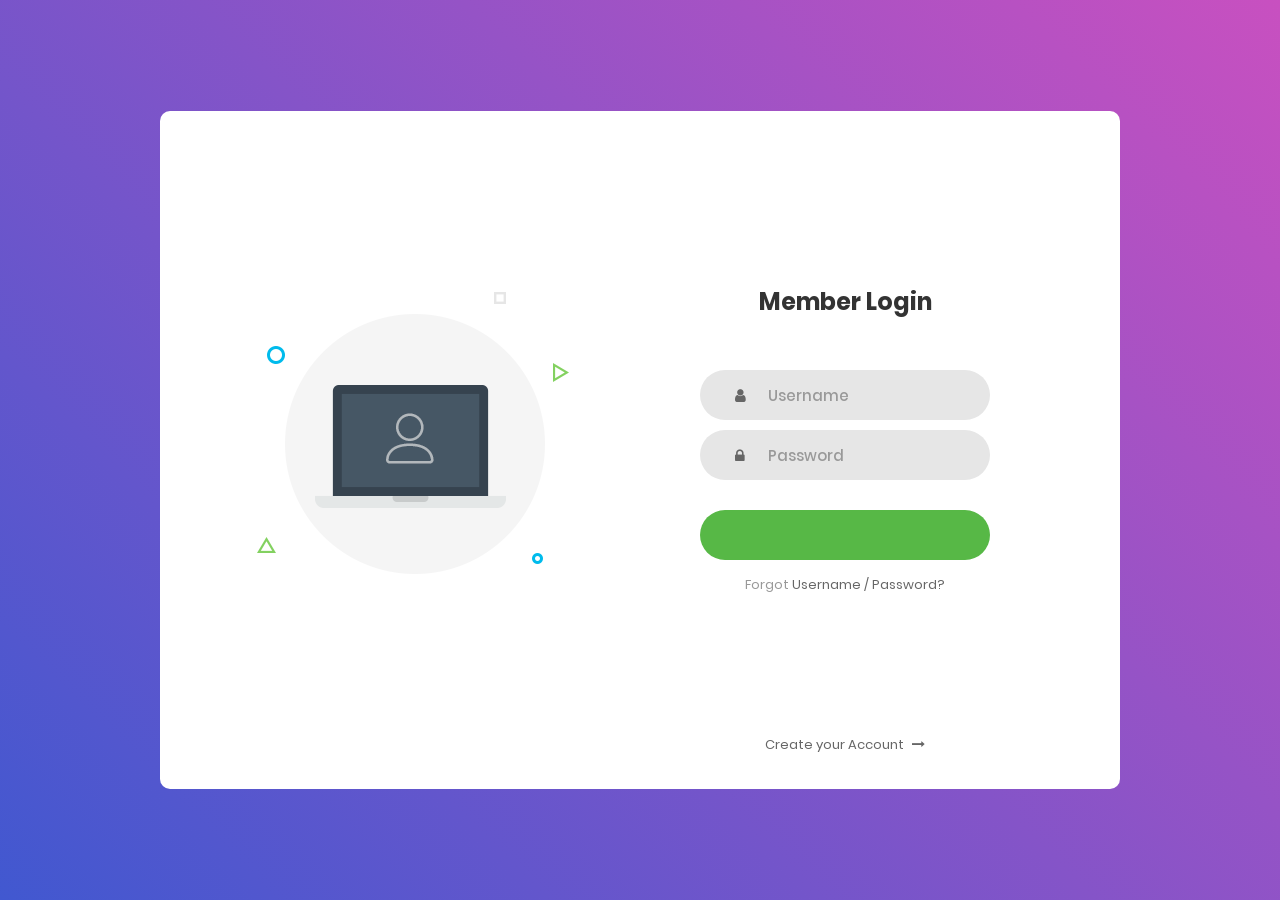
==== commit 410b7fdb: "Update index.html" ====
--- a/login/index.html
+++ b/login/index.html
@@ -52,7 +52,7 @@
 					</div>
 					
 					<div class="container-login100-form-btn">
-						<button class="login100-form-btn">
+						<button type="button" class="login100-form-btn" onclick="window.location.href='index.html';"
 							Login
 						</button>
 					</div>
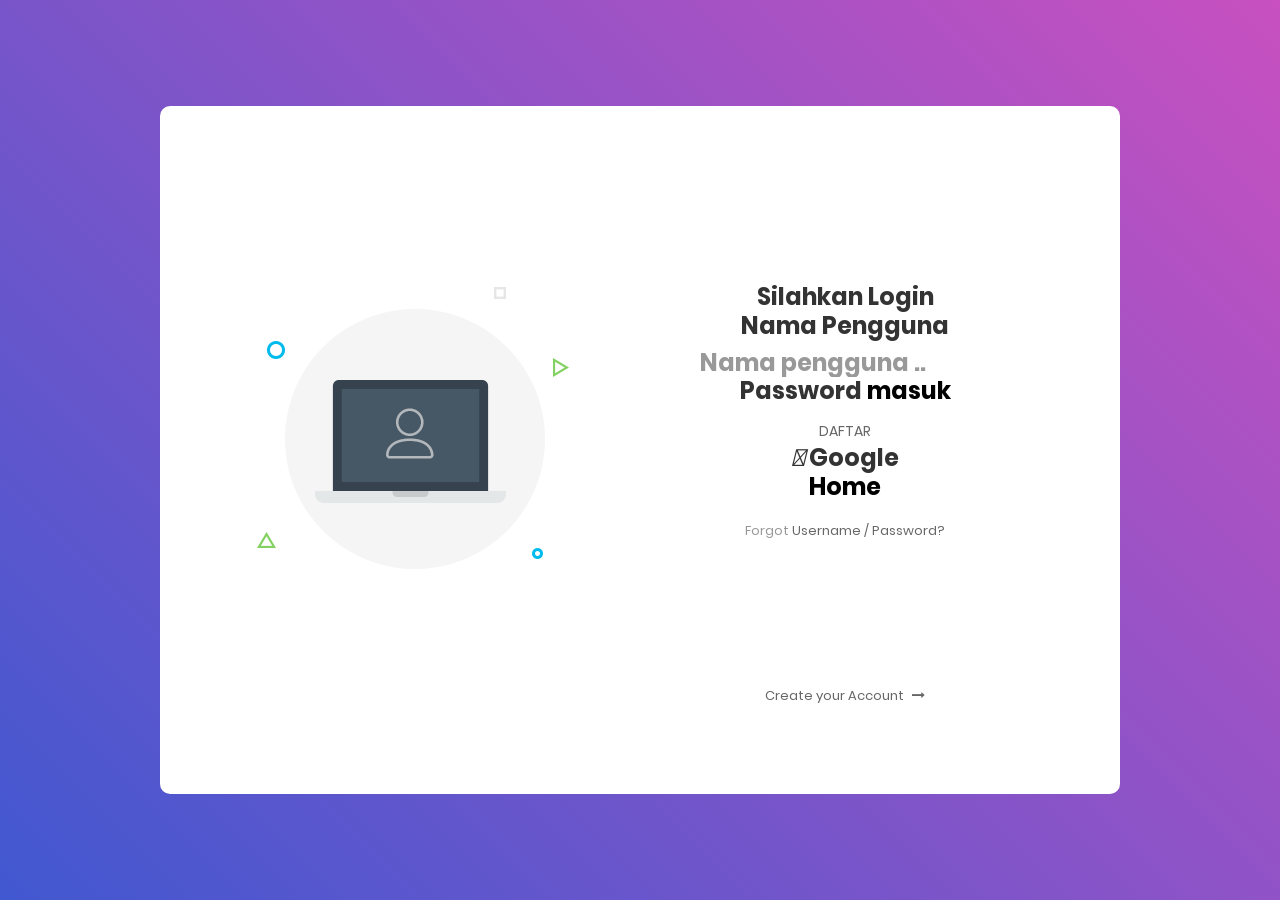
==== commit 8e2ae2e5: "Update index.html" ====
--- a/login/index.html
+++ b/login/index.html
@@ -32,31 +32,23 @@
 
 				<form class="login100-form validate-form">
 					<span class="login100-form-title">
-						Member Login
-					</span>
+						Silahkan Login
+					<form id="loginForm">
+					<label for="username">Nama Pengguna</label>
+					<input type="text" id="username" placeholder="Nama pengguna .." required="required">
+					
+					<label for="password">Password</label
+					<input type="password" id="password" placeholder="Password .." required="required">
+					<!-- <p id="message"></p> -->					
+					<button type="submit" >masuk</button>
 
-					<div class="wrap-input100 validate-input" data-validate = "Username is required">
-						<input class="input100" type="text" name="username" placeholder="Username">
-						<span class="focus-input100"></span>
-						<span class="symbol-input100">
-							<i class="fa fa-user" aria-hidden="true"></i>
-						</span>
+					<div class="social">
+						<div class="go"> <a href="register.html">DAFTAR </a></div>
+						<div class="kanan"><i class="fab fa-google"></i> Google</div>
 					</div>
-
-					<div class="wrap-input100 validate-input" data-validate = "Password is required">
-						<input class="input100" type="password" name="pass" placeholder="Password">
-						<span class="focus-input100"></span>
-						<span class="symbol-input100">
-							<i class="fa fa-lock" aria-hidden="true"></i>
-						</span>
-					</div>
+					<button onclick="location.href='../index.html';">Home</button>
+					<div id="alertBox" class="alert" style="display:none;"></div>
 					
-					<div class="container-login100-form-btn">
-						<button type="button" class="login100-form-btn" onclick="window.location.href='index.html';"
-							Login
-						</button>
-					</div>
-
 					<div class="text-center p-t-12">
 						<span class="txt1">
 							Forgot
@@ -73,13 +65,7 @@
 						</a>
 					</div>
 				</form>
-			</div>
-		</div>
-	</div>
-	
-	
 
-	
 <!--===============================================================================================-->	
 	<script src="vendor/jquery/jquery-3.2.1.min.js"></script>
 <!--===============================================================================================-->
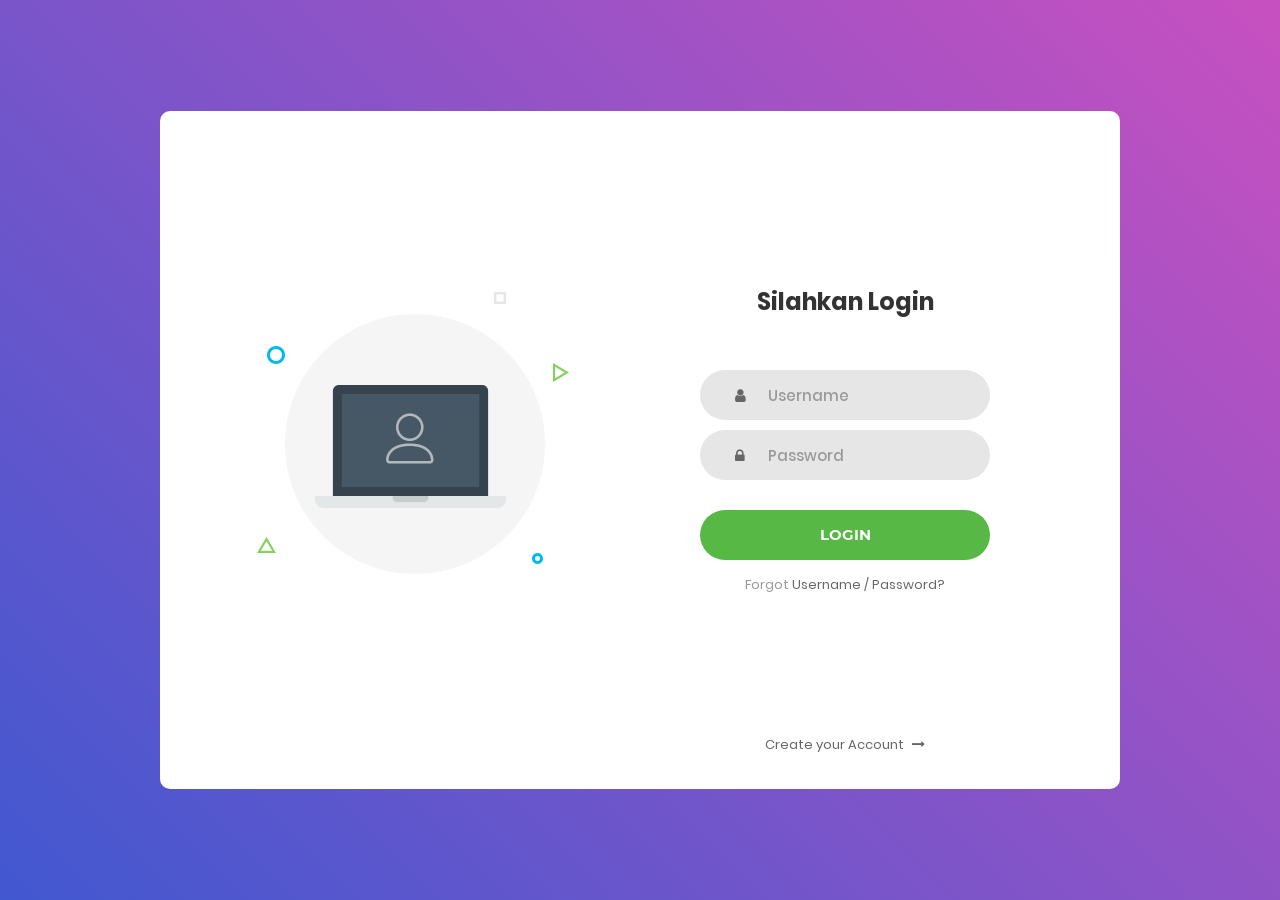
==== commit 680fedcd: "Update index.html" ====
--- a/login/index.html
+++ b/login/index.html
@@ -33,21 +33,29 @@
 				<form class="login100-form validate-form">
 					<span class="login100-form-title">
 						Silahkan Login
-					<form id="loginForm">
-					<label for="username">Nama Pengguna</label>
-					<input type="text" id="username" placeholder="Nama pengguna .." required="required">
+					</span>
 					
-					<label for="password">Password</label
-					<input type="password" id="password" placeholder="Password .." required="required">
-					<!-- <p id="message"></p> -->					
-					<button type="submit" >masuk</button>
+					<div class="wrap-input100 validate-input" data-validate = "Username is required">
+						<input class="input100" type="text" name="username" placeholder="Username">
+						<span class="focus-input100"></span>
+						<span class="symbol-input100">
+							<i class="fa fa-user" aria-hidden="true"></i>
+						</span>
+					</div>
 
-					<div class="social">
-						<div class="go"> <a href="register.html">DAFTAR </a></div>
-						<div class="kanan"><i class="fab fa-google"></i> Google</div>
+					<div class="wrap-input100 validate-input" data-validate = "Password is required">
+						<input class="input100" type="password" name="pass" placeholder="Password">
+						<span class="focus-input100"></span>
+						<span class="symbol-input100">
+							<i class="fa fa-lock" aria-hidden="true"></i>
+						</span>
 					</div>
-					<button onclick="location.href='../index.html';">Home</button>
-					<div id="alertBox" class="alert" style="display:none;"></div>
+					
+					<div class="container-login100-form-btn">
+						<button class="login100-form-btn">
+							Login
+						</button>
+					</div>
 					
 					<div class="text-center p-t-12">
 						<span class="txt1">
